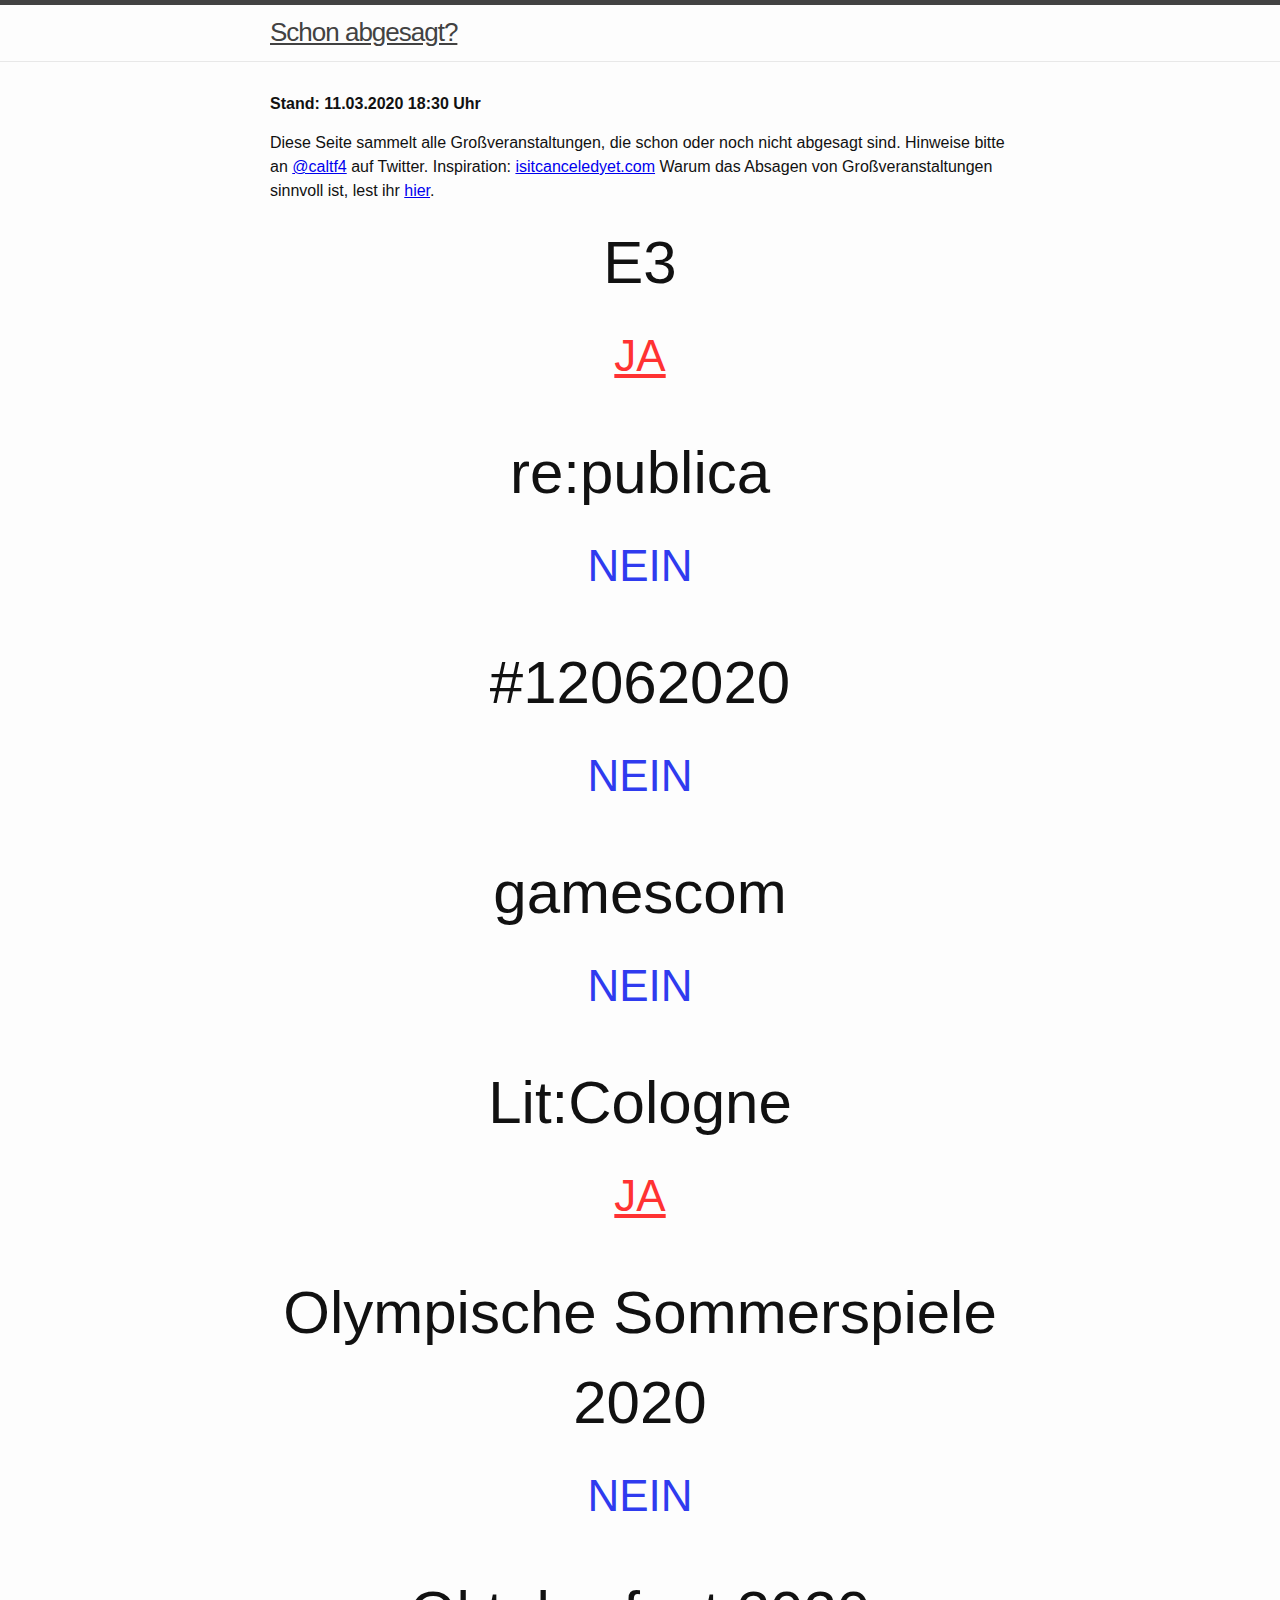
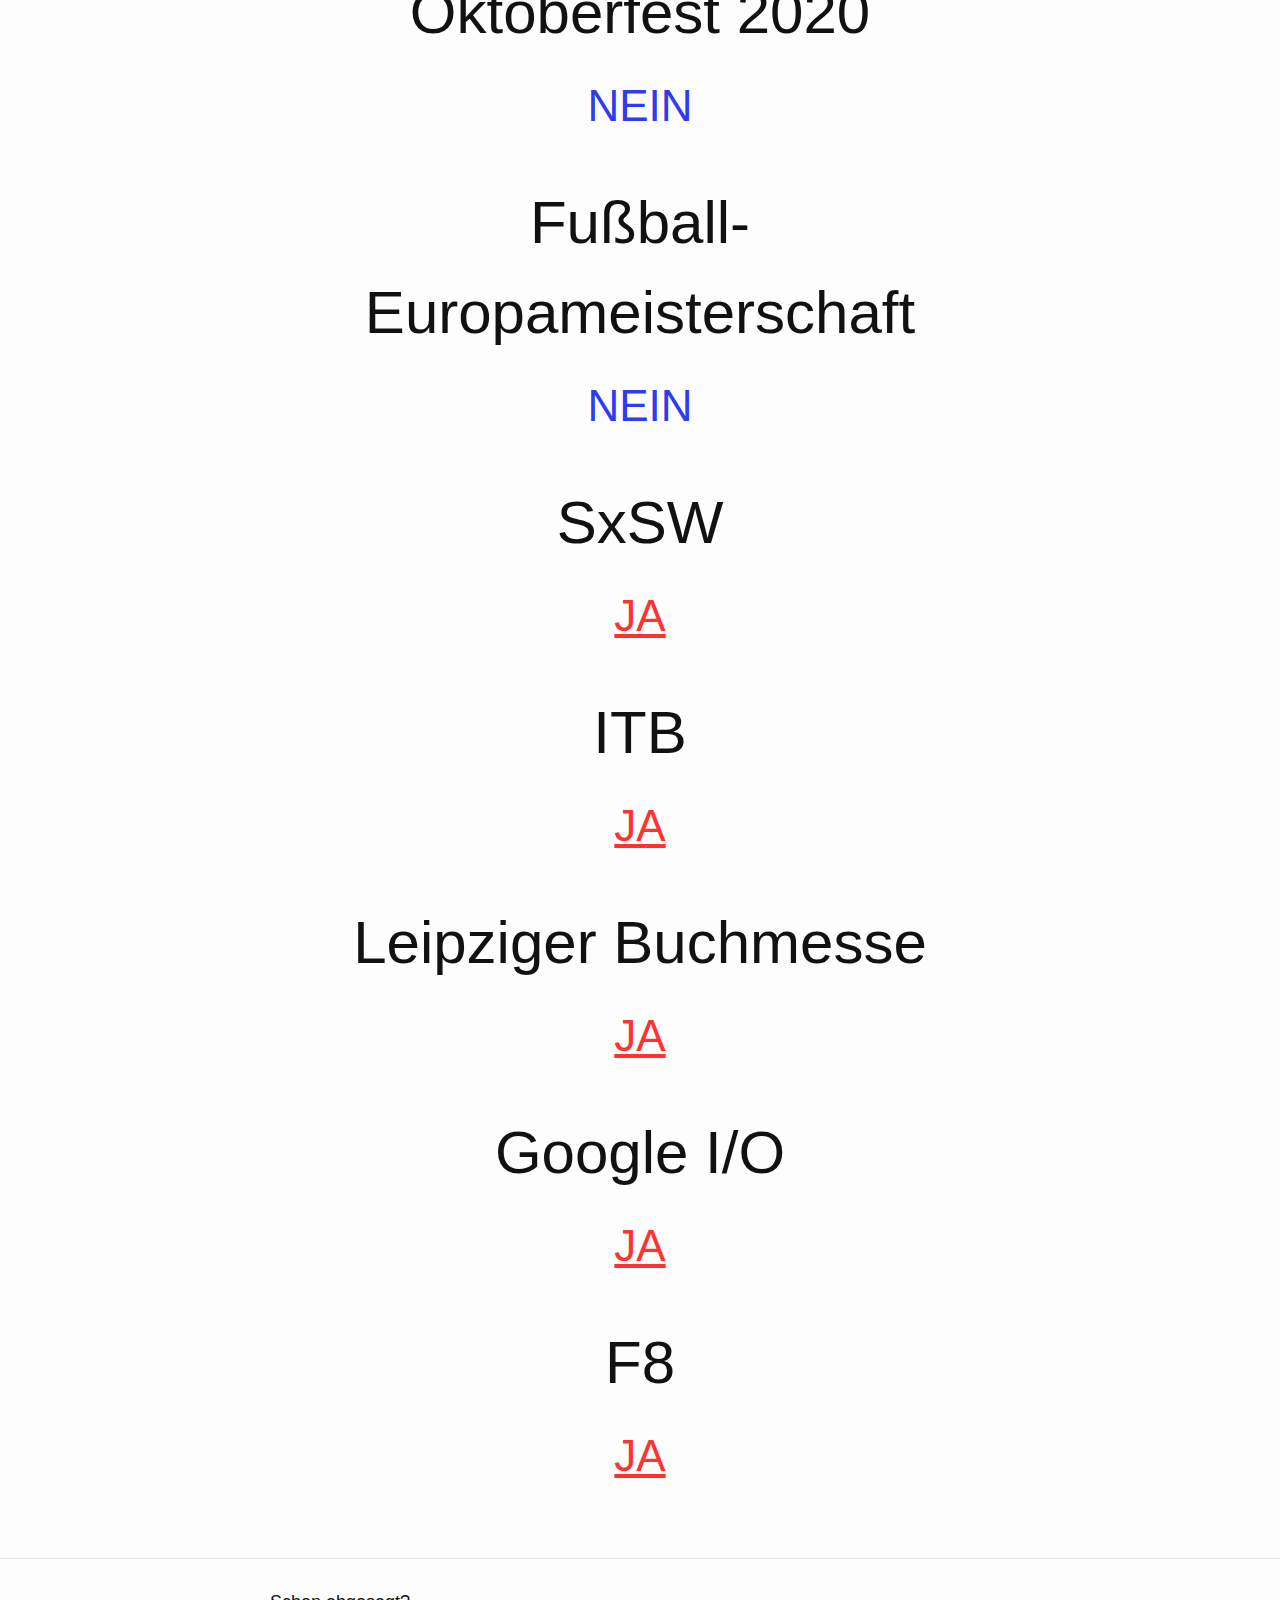
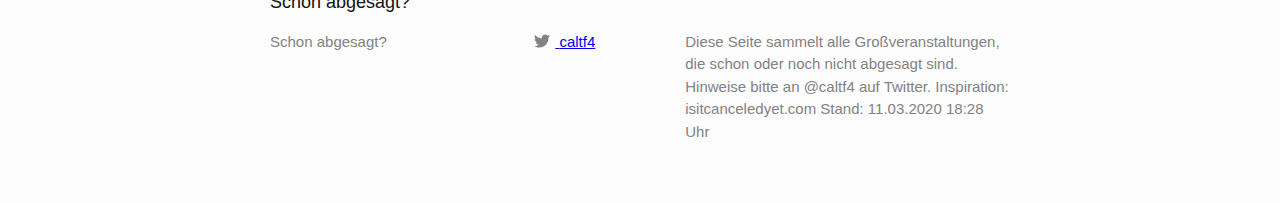
==== index.html @ f55c1e31 "Update index.html" ====
<!DOCTYPE html>
<html lang="en"><head>
  <meta charset="utf-8">
  <meta http-equiv="X-UA-Compatible" content="IE=edge">
  <meta name="viewport" content="width=device-width, initial-scale=1"><!-- Begin Jekyll SEO tag v2.6.1 -->
<title>Schon abgesagt? | Diese Seite sammelt alle Großveranstaltungen, die schon oder noch nicht abgesagt sind. Hinweise bitte an @caltf4 auf Twitter. Inspiration: isitcanceledyet.com Stand: 11.03.2020 18:28 Uhr</title>
<meta name="generator" content="Jekyll v4.0.0" />
<meta property="og:title" content="Schon abgesagt?" />
<meta property="og:locale" content="en_US" />
<meta name="description" content="Diese Seite sammelt alle Großveranstaltungen, die schon oder noch nicht abgesagt sind. Hinweise bitte an @caltf4 auf Twitter. Inspiration: isitcanceledyet.com Stand: 11.03.2020 18:28 Uhr" />
<meta property="og:description" content="Diese Seite sammelt alle Großveranstaltungen, die schon oder noch nicht abgesagt sind. Hinweise bitte an @caltf4 auf Twitter. Inspiration: isitcanceledyet.com Stand: 11.03.2020 18:28 Uhr" />
<link rel="canonical" href="http://localhost:4000/" />
<meta property="og:url" content="http://localhost:4000/" />
<meta property="og:site_name" content="Schon abgesagt?" />
<script type="application/ld+json">
{"headline":"Schon abgesagt?","url":"http://localhost:4000/","name":"Schon abgesagt?","description":"Diese Seite sammelt alle Großveranstaltungen, die schon oder noch nicht abgesagt sind. Hinweise bitte an @caltf4 auf Twitter. Inspiration: isitcanceledyet.com Stand: 11.03.2020 18:28 Uhr","@type":"WebSite","@context":"https://schema.org"}</script>
<!-- End Jekyll SEO tag -->
<link rel="stylesheet" href="/assets/main.css"><link type="application/atom+xml" rel="alternate" href="http://localhost:4000/feed.xml" title="Schon abgesagt?" /></head>
<body><header class="site-header" role="banner">

  <div class="wrapper"><a class="site-title" rel="author" href="/">Schon abgesagt?</a><nav class="site-nav">
        <input type="checkbox" id="nav-trigger" class="nav-trigger" />
        <label for="nav-trigger">
          <span class="menu-icon">
            <svg viewBox="0 0 18 15" width="18px" height="15px">
              <path d="M18,1.484c0,0.82-0.665,1.484-1.484,1.484H1.484C0.665,2.969,0,2.304,0,1.484l0,0C0,0.665,0.665,0,1.484,0 h15.032C17.335,0,18,0.665,18,1.484L18,1.484z M18,7.516C18,8.335,17.335,9,16.516,9H1.484C0.665,9,0,8.335,0,7.516l0,0 c0-0.82,0.665-1.484,1.484-1.484h15.032C17.335,6.031,18,6.696,18,7.516L18,7.516z M18,13.516C18,14.335,17.335,15,16.516,15H1.484 C0.665,15,0,14.335,0,13.516l0,0c0-0.82,0.665-1.483,1.484-1.483h15.032C17.335,12.031,18,12.695,18,13.516L18,13.516z"/>
            </svg>
          </span>
        </label>

        <div class="trigger"></div>
      </nav></div>
</header>
<main class="page-content" aria-label="Content">
      <div class="wrapper">
        <div class="home">


  <div class="container">


    <p><strong>Stand: 11.03.2020 18:30 Uhr</strong></p>
    <p>Diese Seite sammelt alle Großveranstaltungen, die schon oder noch nicht abgesagt sind. Hinweise bitte an <a href="twitter.com/caltf4">@caltf4</a> auf Twitter. Inspiration: <a href="https://isitcanceledyet.com">isitcanceledyet.com</a> Warum das Absagen von Großveranstaltungen sinnvoll ist, lest ihr <a href="http://projekte.sueddeutsche.de/artikel/wissen/coronavirus-die-wucht-der-grossen-zahl-e575082/">hier</a>.</p>
  </div>

    <h1 class="post-list-heading">E3</h1>
    <h3>
      <a class="post-link abgesagt" href="https://www.gamepro.de/artikel/e3-2020-wird-laut-geruechten-heute-abgesagt,3355304.html">JA</a>
    </h3>
    <br />
    <h1 class="post-list-heading">re:publica</h1>
    <h3>
      <div class="post-link nicht-abgesagt" href="">NEIN</div>
    </h3>
    <br />
    <h1 class="post-list-heading">#12062020</h1>
    <h3>
      <div class="post-link nicht-abgesagt" href="">NEIN</div>
    </h3>
    <br />
    <h1 class="post-list-heading">gamescom</h1>
    <h3>
      <div class="post-link nicht-abgesagt" href="">NEIN</div>
    </h3>
    <br />
    <h1 class="post-list-heading">Lit:Cologne</h1>
    <h3>
      <a class="post-link abgesagt" href="https://www.spiegel.de/kultur/lit-cologne-literaturfestival-in-koeln-wegen-coronavirus-abgesagt-a-45ad8edc-47d1-4e15-93e5-6e393bcc62cc">JA</a>
    </h3>
    <br/>
    <h1 class="post-list-heading">Olympische Sommerspiele 2020</h1>
    <h3>
      <div class="post-link nicht-abgesagt" href="">NEIN</div>
    </h3>
    <br />
    <h1 class="post-list-heading">Oktoberfest 2020</h1>
    <h3>
      <div class="post-link nicht-abgesagt" href="">NEIN</div>
    </h3>
    <br /> 
    <h1 class="post-list-heading">Fußball-Europameisterschaft</h1>
    <h3>
      <div class="post-link nicht-abgesagt" href="">NEIN</div>
    </h3>
    <br />
    <h1 class="post-list-heading">SxSW</h1>
    <h3>
      <a class="post-link abgesagt" href="https://www.theverge.com/2020/3/6/21162247/sxsw-2020-cancelled-coronavirus-austin-texas-virus-fears-public-health-event">JA</a>
    </h3>
    <br />
    <h1 class="post-list-heading">ITB</h1>
    <h3>
      <a class="post-link abgesagt" href="https://www.tagesschau.de/inland/coronavirus-itb-messe-absage-101.html">JA</a>
    </h3>
    <br />
    <h1 class="post-list-heading">Leipziger Buchmesse</h1>
    <h3>
      <a class="post-link abgesagt" href="https://www.boersenblatt.net/2020-03-11-artikel-__bersicht_der_aktionen__von__leidernichtleipzig_bis__buchmessevorort-leipziger_buchmesse_abgesagt.1821756.html">JA</a>
    </h3>
    <br />
    <h1 class="post-list-heading">Google I/O</h1>
    <h3>
      <a class="post-link abgesagt" href="https://www.heise.de/newsticker/meldung/Coronavirus-Entwicklerkonferenz-Google-I-O-abgesagt-4675601.html">JA</a>
    </h3>
    <br />
    <h1 class="post-list-heading">F8</h1>
    <h3>
      <a class="post-link abgesagt" href="https://www.heise.de/newsticker/meldung/Wegen-Coronavirus-Facebook-sagt-Entwicklerkonferenz-F8-ab-4670890.html">JA</a>
    </h3>
    <br />
</div>

      </div>
    </main><footer class="site-footer h-card">
  <data class="u-url" href="/"></data>

  <div class="wrapper">

    <h2 class="footer-heading">Schon abgesagt?</h2>

    <div class="footer-col-wrapper">
      <div class="footer-col footer-col-1">
        <ul class="contact-list">
          <li class="p-name">Schon abgesagt?</li></ul>
      </div>

      <div class="footer-col footer-col-2"><ul class="social-media-list"><li><a href="https://www.twitter.com/caltf4"><svg class="svg-icon"><use xlink:href="/assets/minima-social-icons.svg#twitter"></use></svg> <span class="username">caltf4</span></a></li></ul>
</div>

      <div class="footer-col footer-col-3">
        <p>Diese Seite sammelt alle Großveranstaltungen, die schon oder noch nicht abgesagt sind. Hinweise bitte an @caltf4 auf Twitter. Inspiration: isitcanceledyet.com Stand: 11.03.2020 18:28 Uhr</p>
      </div>
    </div>

  </div>

</footer>
</body>

</html>
---- assets/main.css ----
/** Reset some basic elements */
body, h1, h2, h3, h4, h5, h6, p, blockquote, pre, hr, dl, dd, ol, ul, figure { margin: 0; padding: 0; }

/** Basic styling */
body { font: 400 16px/1.5 -apple-system, BlinkMacSystemFont, "Segoe UI", Roboto, Helvetica, Arial, sans-serif, "Apple Color Emoji", "Segoe UI Emoji", "Segoe UI Symbol"; color: #111; background-color: #fdfdfd; -webkit-text-size-adjust: 100%; -webkit-font-feature-settings: "kern" 1; -moz-font-feature-settings: "kern" 1; -o-font-feature-settings: "kern" 1; font-feature-settings: "kern" 1; font-kerning: normal; display: flex; min-height: 100vh; flex-direction: column; }

/** Set `margin-bottom` to maintain vertical rhythm */
h1, h2, h3, h4, h5, h6, p, blockquote, pre, ul, ol, dl, figure, .highlight { margin-bottom: 15px; }

/** `main` element */
main { display: block; /* Default value of `display` of `main` element is 'inline' in IE 11. */ }

/** Images */
img { max-width: 100%; vertical-align: middle; }

/** Figures */
figure > img { display: block; }

figcaption { font-size: 14px; }

/** Lists */
ul, ol { margin-left: 30px; }

li > ul, li > ol { margin-bottom: 0; }

/** Headings */
h1, h2, h3, h4, h5, h6 { font-weight: 400; }

/** Links */
a:hover { text-decoration: underline; }

.social-media-list a:hover { text-decoration: none; }

.social-media-list a:hover .username { text-decoration: underline; }

/** Blockquotes */
blockquote { color: #828282; border-left: 4px solid #e8e8e8; padding-left: 15px; font-size: 18px; letter-spacing: -1px; font-style: italic; }

blockquote > :last-child { margin-bottom: 0; }

/** Code formatting */
pre, code { font-size: 15px; border: 1px solid #e8e8e8; border-radius: 3px; background-color: #eef; }

code { padding: 1px 5px; }

pre { padding: 8px 12px; overflow-x: auto; }

pre > code { border: 0; padding-right: 0; padding-left: 0; }

/** Wrapper */
.wrapper { max-width: -webkit-calc(800px - (30px * 2)); max-width: calc(800px - (30px * 2)); margin-right: auto; margin-left: auto; padding-right: 30px; padding-left: 30px; }

@media screen and (max-width: 800px) { .wrapper { max-width: -webkit-calc(800px - (30px)); max-width: calc(800px - (30px)); padding-right: 15px; padding-left: 15px; } }

/** Clearfix */
.wrapper:after, .footer-col-wrapper:after { content: ""; display: table; clear: both; }

/** Icons */
.svg-icon { width: 16px; height: 16px; display: inline-block; fill: #828282; padding-right: 5px; vertical-align: text-top; }

.social-media-list li + li { padding-top: 5px; }

/** Tables */
table { margin-bottom: 30px; width: 100%; text-align: left; color: #3f3f3f; border-collapse: collapse; border: 1px solid #e8e8e8; }

table tr:nth-child(even) { background-color: #f7f7f7; }

table th, table td { padding: 10px 15px; }

table th { background-color: #f0f0f0; border: 1px solid #dedede; border-bottom-color: #c9c9c9; }

table td { border: 1px solid #e8e8e8; }

/** Site header */
.site-header { border-top: 5px solid #424242; border-bottom: 1px solid #e8e8e8; min-height: 55.95px; position: relative; }

.site-title { font-size: 26px; font-weight: 300; line-height: 54px; letter-spacing: -1px; margin-bottom: 0; float: left; }

.site-title, .site-title:visited { color: #424242; }

.site-nav { float: right; line-height: 54px; }

.site-nav .nav-trigger { display: none; }

.site-nav .menu-icon { display: none; }

.site-nav .page-link { color: #111; line-height: 1.5; }

.site-nav .page-link:not(:last-child) { margin-right: 20px; }

@media screen and (max-width: 600px) { .site-nav { position: absolute; top: 9px; right: 15px; background-color: #fdfdfd; border: 1px solid #e8e8e8; border-radius: 5px; text-align: right; }
  .site-nav label[for="nav-trigger"] { display: block; float: right; width: 36px; height: 36px; z-index: 2; cursor: pointer; }
  .site-nav .menu-icon { display: block; float: right; width: 36px; height: 26px; line-height: 0; padding-top: 10px; text-align: center; }
  .site-nav .menu-icon > svg { fill: #424242; }
  .site-nav input ~ .trigger { clear: both; display: none; }
  .site-nav input:checked ~ .trigger { display: block; padding-bottom: 5px; }
  .site-nav .page-link { display: block; padding: 5px 10px; margin-left: 20px; }
  .site-nav .page-link:not(:last-child) { margin-right: 0; } }

/** Site footer */
.site-footer { border-top: 1px solid #e8e8e8; padding: 30px 0; }

.footer-heading { font-size: 18px; margin-bottom: 15px; }

.contact-list, .social-media-list { list-style: none; margin-left: 0; }

.footer-col-wrapper { font-size: 15px; color: #828282; margin-left: -15px; }

.footer-col { float: left; margin-bottom: 15px; padding-left: 15px; }

.footer-col-1 { width: -webkit-calc(35% - (30px / 2)); width: calc(35% - (30px / 2)); }

.footer-col-2 { width: -webkit-calc(20% - (30px / 2)); width: calc(20% - (30px / 2)); }

.footer-col-3 { width: -webkit-calc(45% - (30px / 2)); width: calc(45% - (30px / 2)); }

@media screen and (max-width: 800px) { .footer-col-1, .footer-col-2 { width: -webkit-calc(50% - (30px / 2)); width: calc(50% - (30px / 2)); }
  .footer-col-3 { width: -webkit-calc(100% - (30px / 2)); width: calc(100% - (30px / 2)); } }

@media screen and (max-width: 600px) { .footer-col { float: none; width: -webkit-calc(100% - (30px / 2)); width: calc(100% - (30px / 2)); } }

/** Page content */
.page-content { padding: 30px 0; flex: 1; }

.page-heading { font-size: 48px; text-align: center; }

.abgesagt { color: #FF3232; }

.nicht-abgesagt { color: #2F3BEF; }

.post-list-heading { font-size: 60px; text-align: center; }

.post-list { margin-left: 0; list-style: none; }

.post-list > li { margin-bottom: 30px; }

.post-meta { font-size: 14px; color: #828282; }

.post-link { display: block; font-size: 44px; text-align: center; }

/** Posts */
.post-header { margin-bottom: 30px; }

.post-title { font-size: 42px; letter-spacing: -1px; line-height: 1; }

@media screen and (max-width: 800px) { .post-title { font-size: 36px; } }

.post-content { margin-bottom: 30px; }

.post-content h2 { font-size: 32px; }

@media screen and (max-width: 800px) { .post-content h2 { font-size: 28px; } }

.post-content h3 { font-size: 26px; }

@media screen and (max-width: 800px) { .post-content h3 { font-size: 22px; } }

.post-content h4 { font-size: 20px; }

@media screen and (max-width: 800px) { .post-content h4 { font-size: 18px; } }

/** Syntax highlighting styles */
.highlight { background: #fff; }

.highlighter-rouge .highlight { background: #eef; }

.highlight .c { color: #998; font-style: italic; }

.highlight .err { color: #a61717; background-color: #e3d2d2; }

.highlight .k { font-weight: bold; }

.highlight .o { font-weight: bold; }

.highlight .cm { color: #998; font-style: italic; }

.highlight .cp { color: #999; font-weight: bold; }

.highlight .c1 { color: #998; font-style: italic; }

.highlight .cs { color: #999; font-weight: bold; font-style: italic; }

.highlight .gd { color: #000; background-color: #fdd; }

.highlight .gd .x { color: #000; background-color: #faa; }

.highlight .ge { font-style: italic; }

.highlight .gr { color: #a00; }

.highlight .gh { color: #999; }

.highlight .gi { color: #000; background-color: #dfd; }

.highlight .gi .x { color: #000; background-color: #afa; }

.highlight .go { color: #888; }

.highlight .gp { color: #555; }

.highlight .gs { font-weight: bold; }

.highlight .gu { color: #aaa; }

.highlight .gt { color: #a00; }

.highlight .kc { font-weight: bold; }

.highlight .kd { font-weight: bold; }

.highlight .kp { font-weight: bold; }

.highlight .kr { font-weight: bold; }

.highlight .kt { color: #458; font-weight: bold; }

.highlight .m { color: #099; }

.highlight .s { color: #d14; }

.highlight .na { color: #008080; }

.highlight .nb { color: #0086B3; }

.highlight .nc { color: #458; font-weight: bold; }

.highlight .no { color: #008080; }

.highlight .ni { color: #800080; }

.highlight .ne { color: #900; font-weight: bold; }

.highlight .nf { color: #900; font-weight: bold; }

.highlight .nn { color: #555; }

.highlight .nt { color: #000080; }

.highlight .nv { color: #008080; }

.highlight .ow { font-weight: bold; }

.highlight .w { color: #bbb; }

.highlight .mf { color: #099; }

.highlight .mh { color: #099; }

.highlight .mi { color: #099; }

.highlight .mo { color: #099; }

.highlight .sb { color: #d14; }

.highlight .sc { color: #d14; }

.highlight .sd { color: #d14; }

.highlight .s2 { color: #d14; }

.highlight .se { color: #d14; }

.highlight .sh { color: #d14; }

.highlight .si { color: #d14; }

.highlight .sx { color: #d14; }

.highlight .sr { color: #009926; }

.highlight .s1 { color: #d14; }

.highlight .ss { color: #990073; }

.highlight .bp { color: #999; }

.highlight .vc { color: #008080; }

.highlight .vg { color: #008080; }

.highlight .vi { color: #008080; }

.highlight .il { color: #099; }

/*# sourceMappingURL=main.css.map */
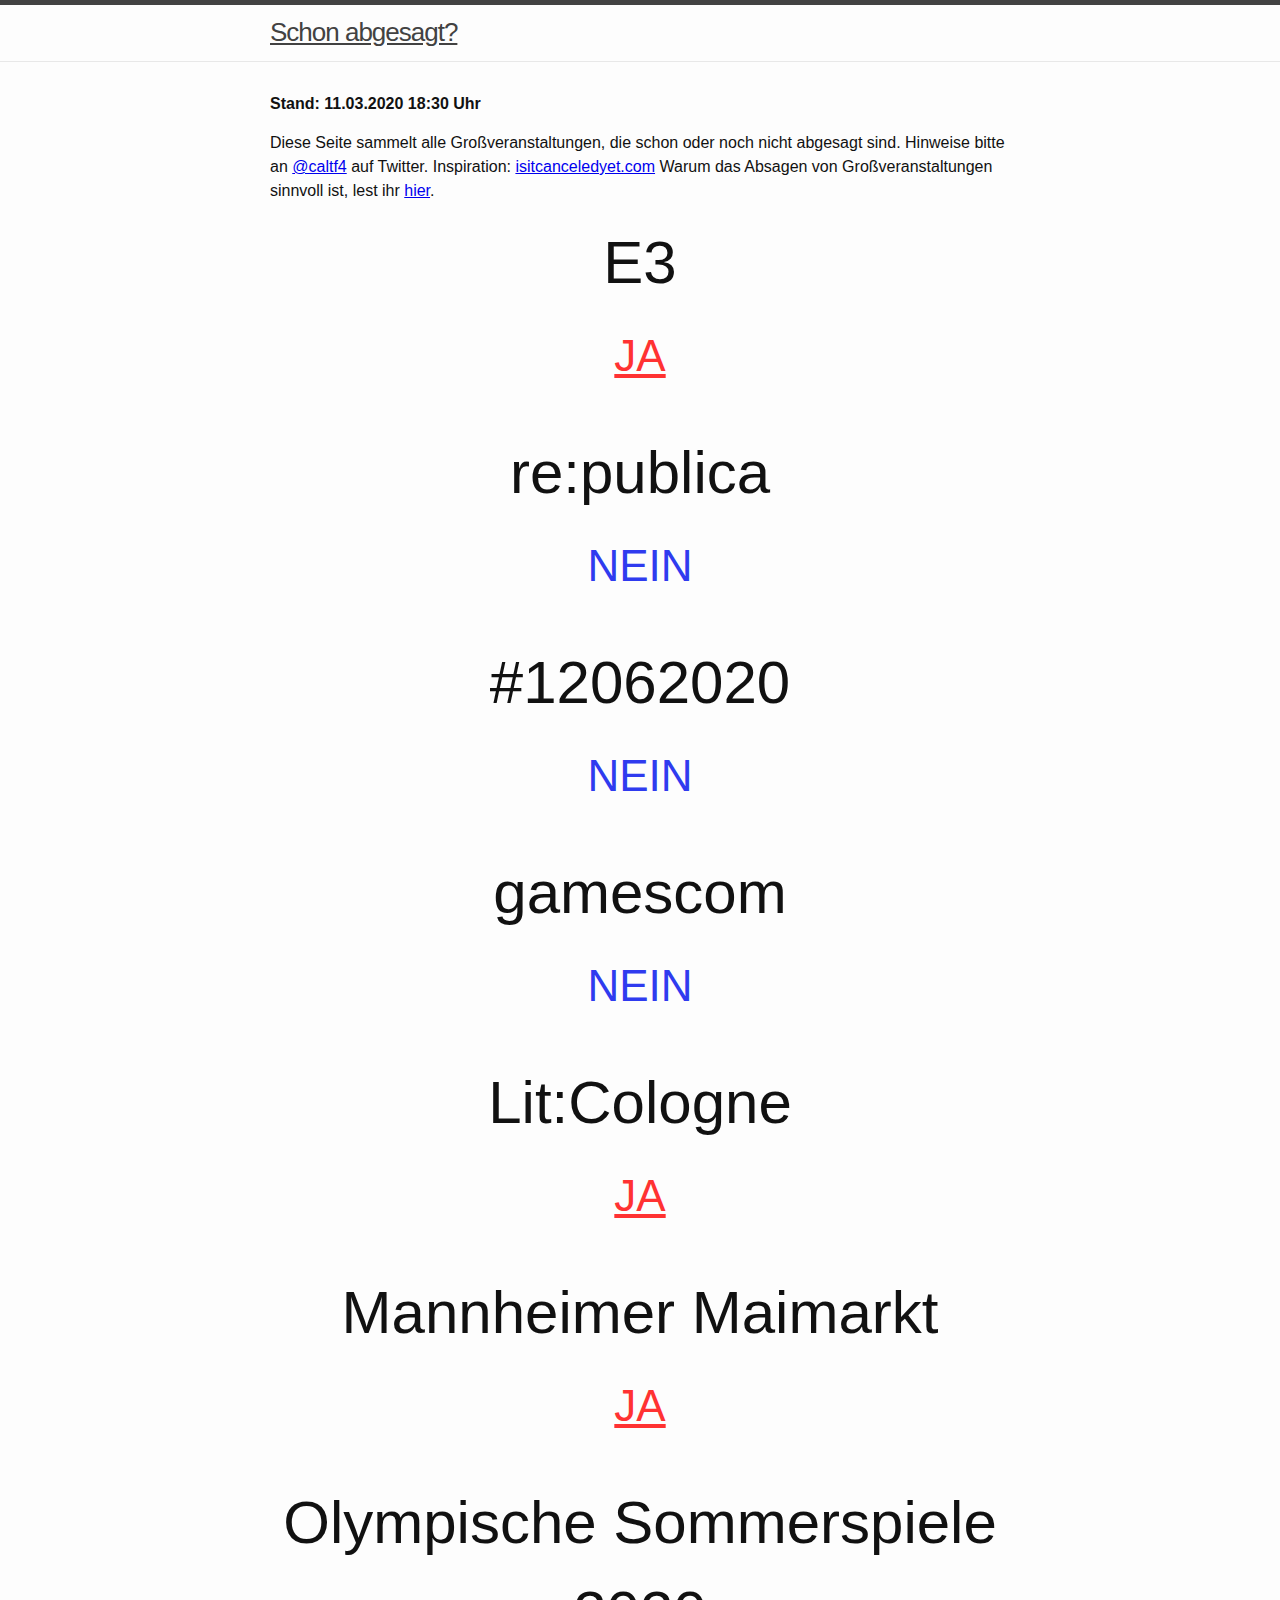
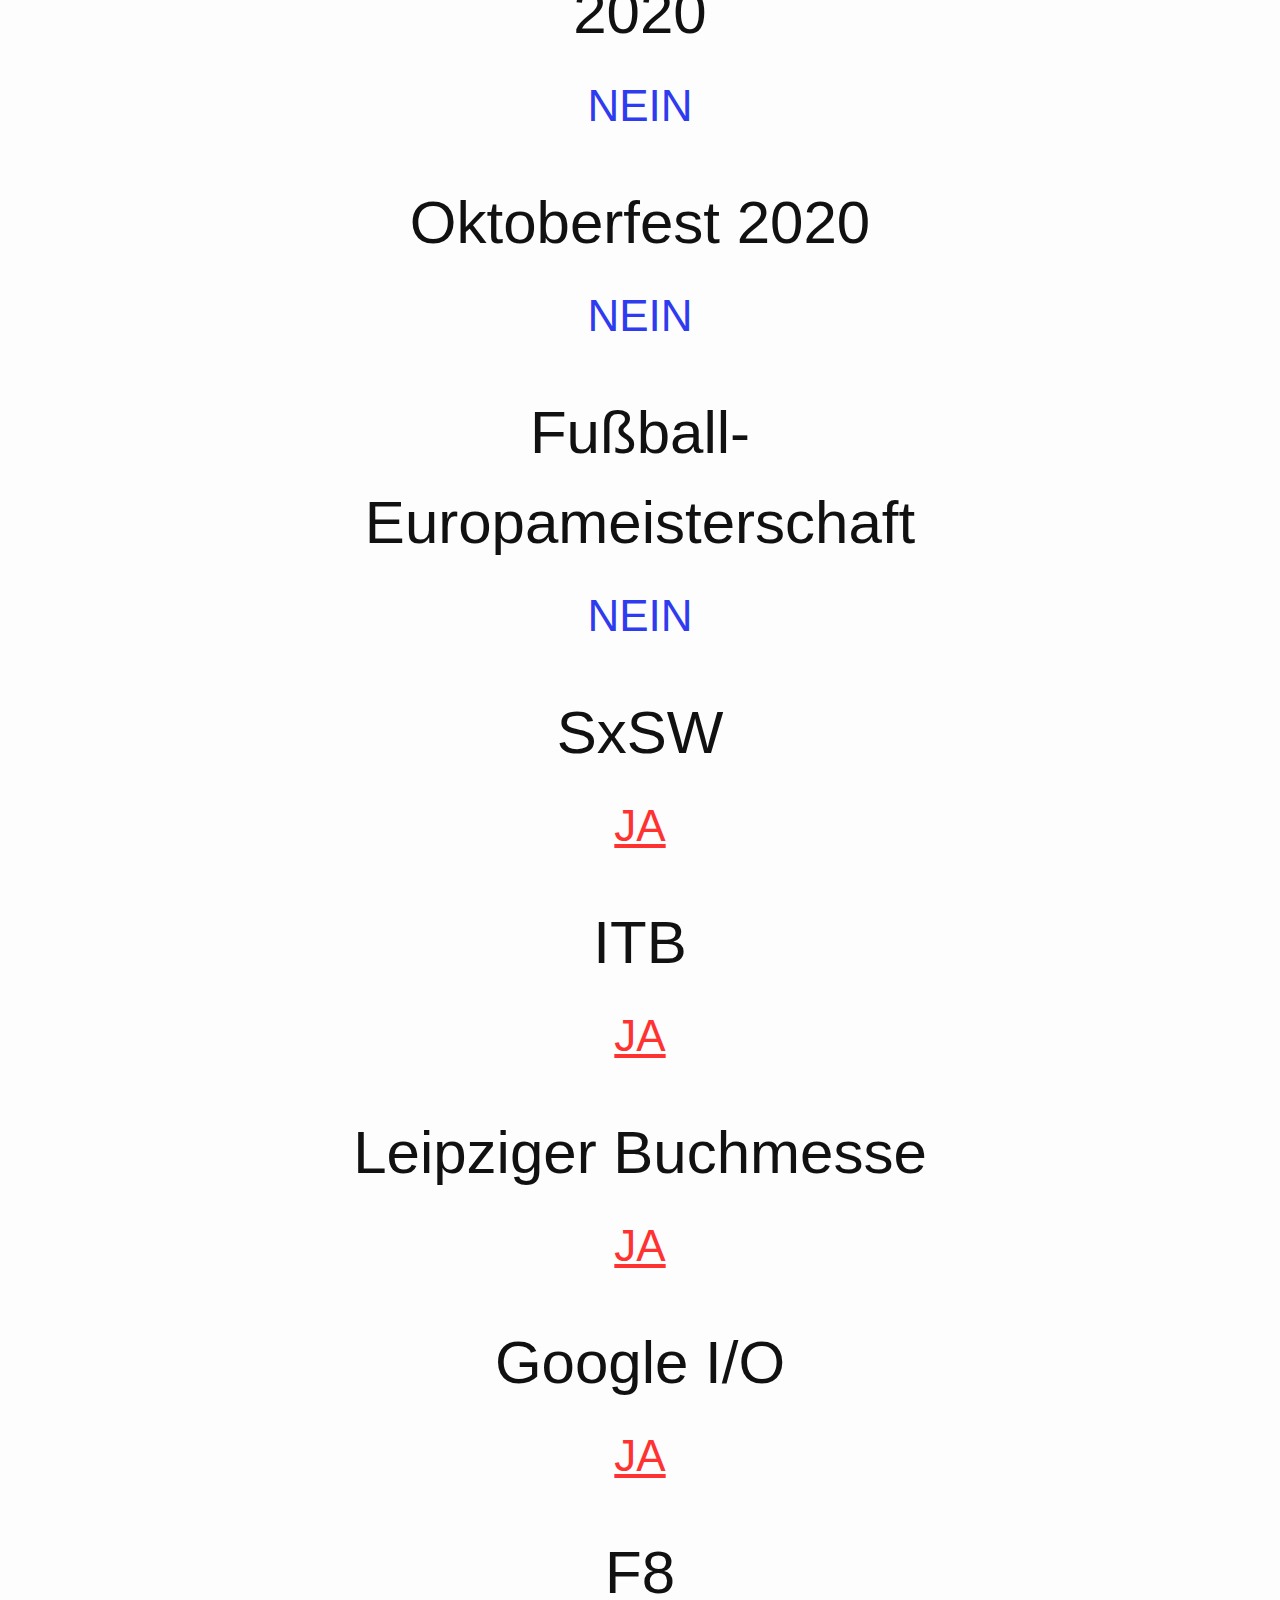
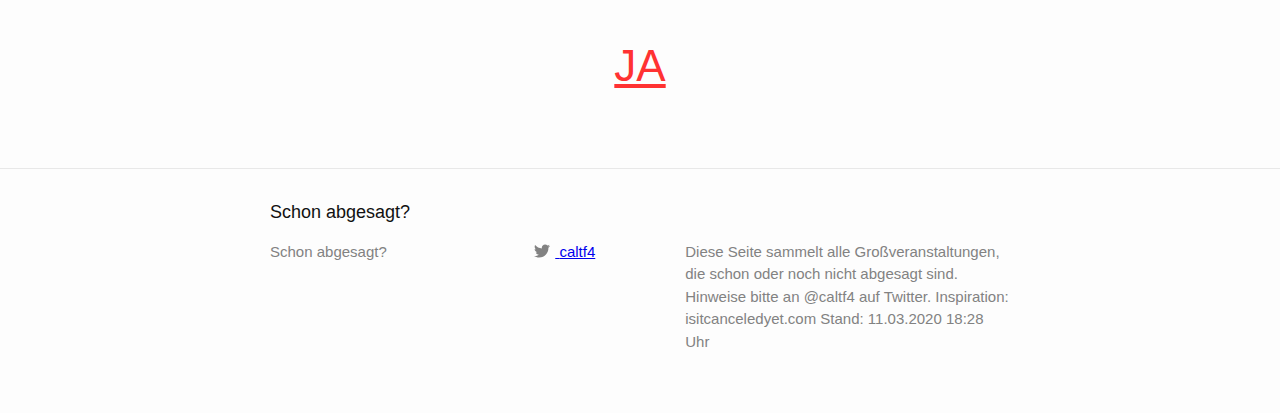
==== commit a2b7b5f8: "Update index.html" ====
--- a/index.html
+++ b/index.html
@@ -68,6 +68,11 @@
       <a class="post-link abgesagt" href="https://www.spiegel.de/kultur/lit-cologne-literaturfestival-in-koeln-wegen-coronavirus-abgesagt-a-45ad8edc-47d1-4e15-93e5-6e393bcc62cc">JA</a>
     </h3>
     <br/>
+    <h1 class="post-list-heading">Mannheimer Maimarkt</h1>
+    <h3>
+      <a class="post-link abgesagt" href="https://www.swr.de/swraktuell/baden-wuerttemberg/mannheim/Groesste-Regionalmesse-Deutschlands-Mannheimer-Maimarkt-wird-wegen-Corona-Virus-abgesagt,maimarkt-mannheim-abgesagt-100.html">JA</a>
+    </h3>
+    <br />
     <h1 class="post-list-heading">Olympische Sommerspiele 2020</h1>
     <h3>
       <div class="post-link nicht-abgesagt" href="">NEIN</div>
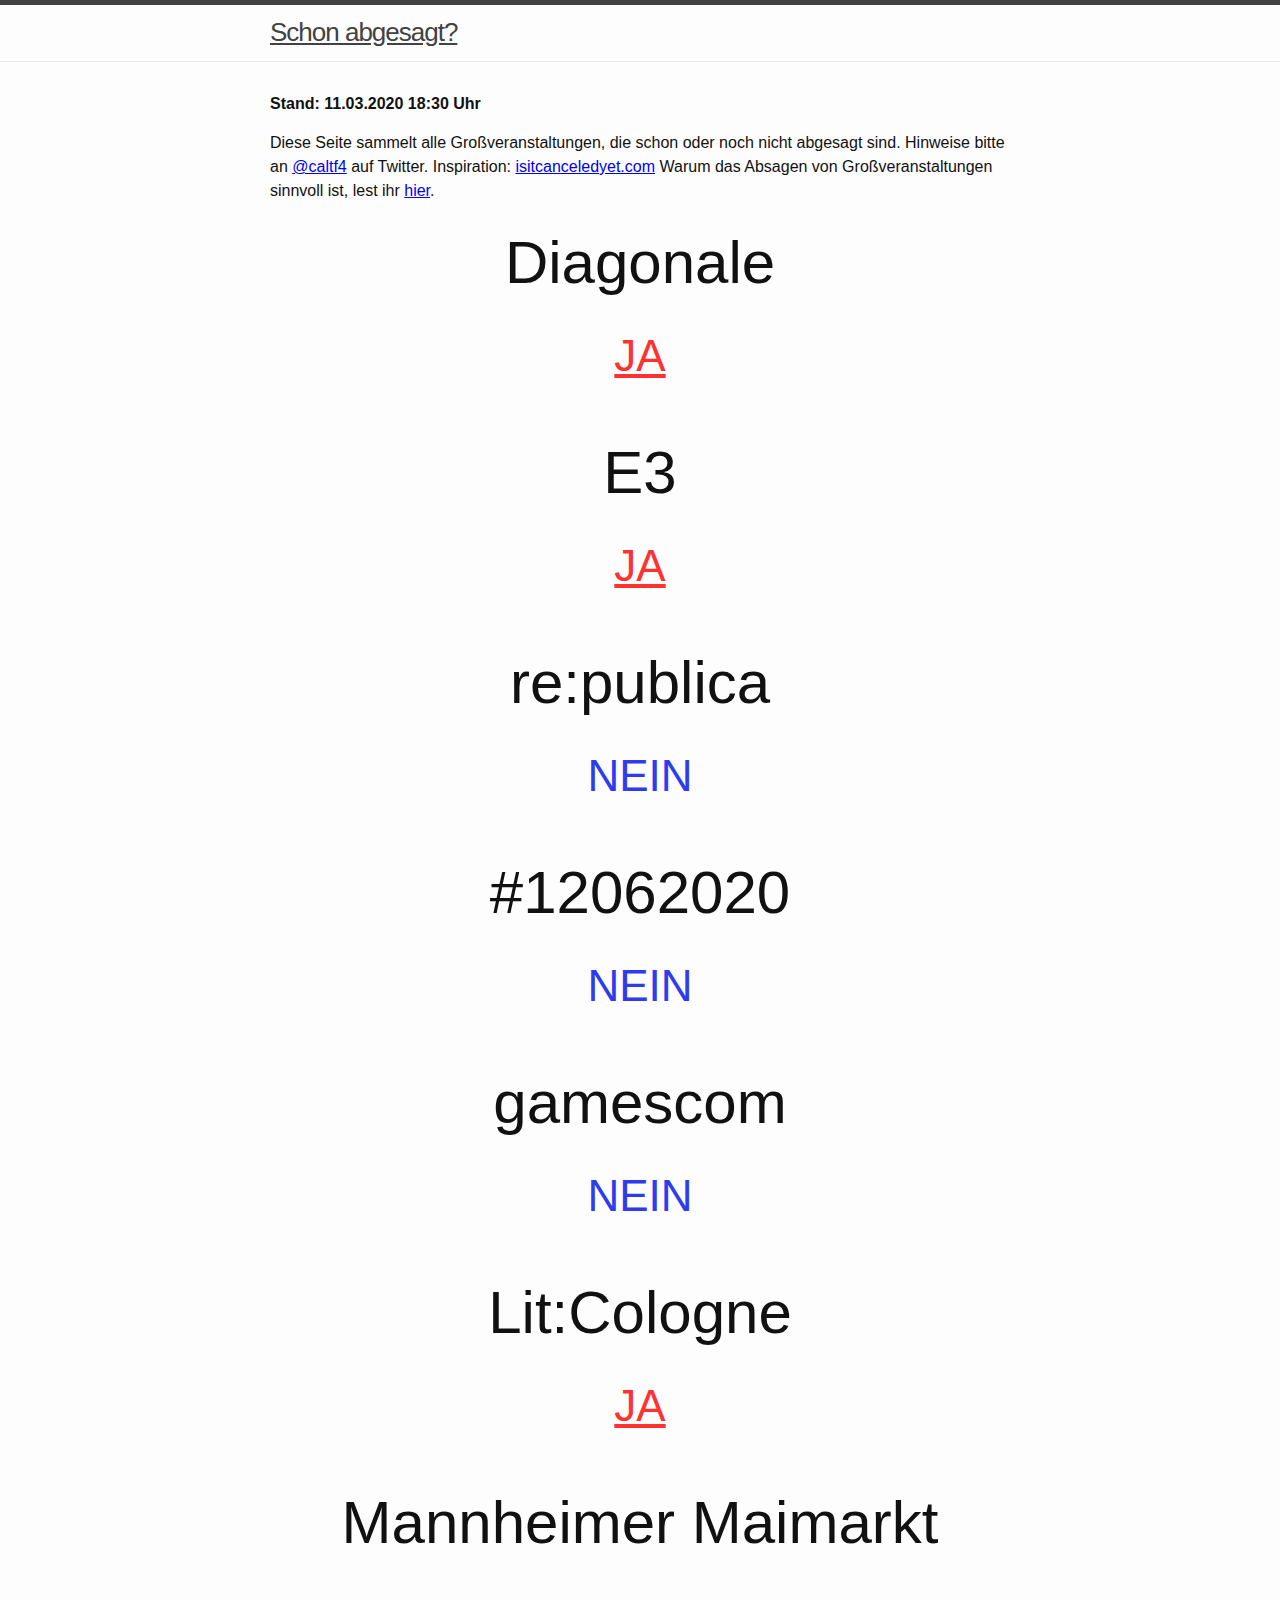
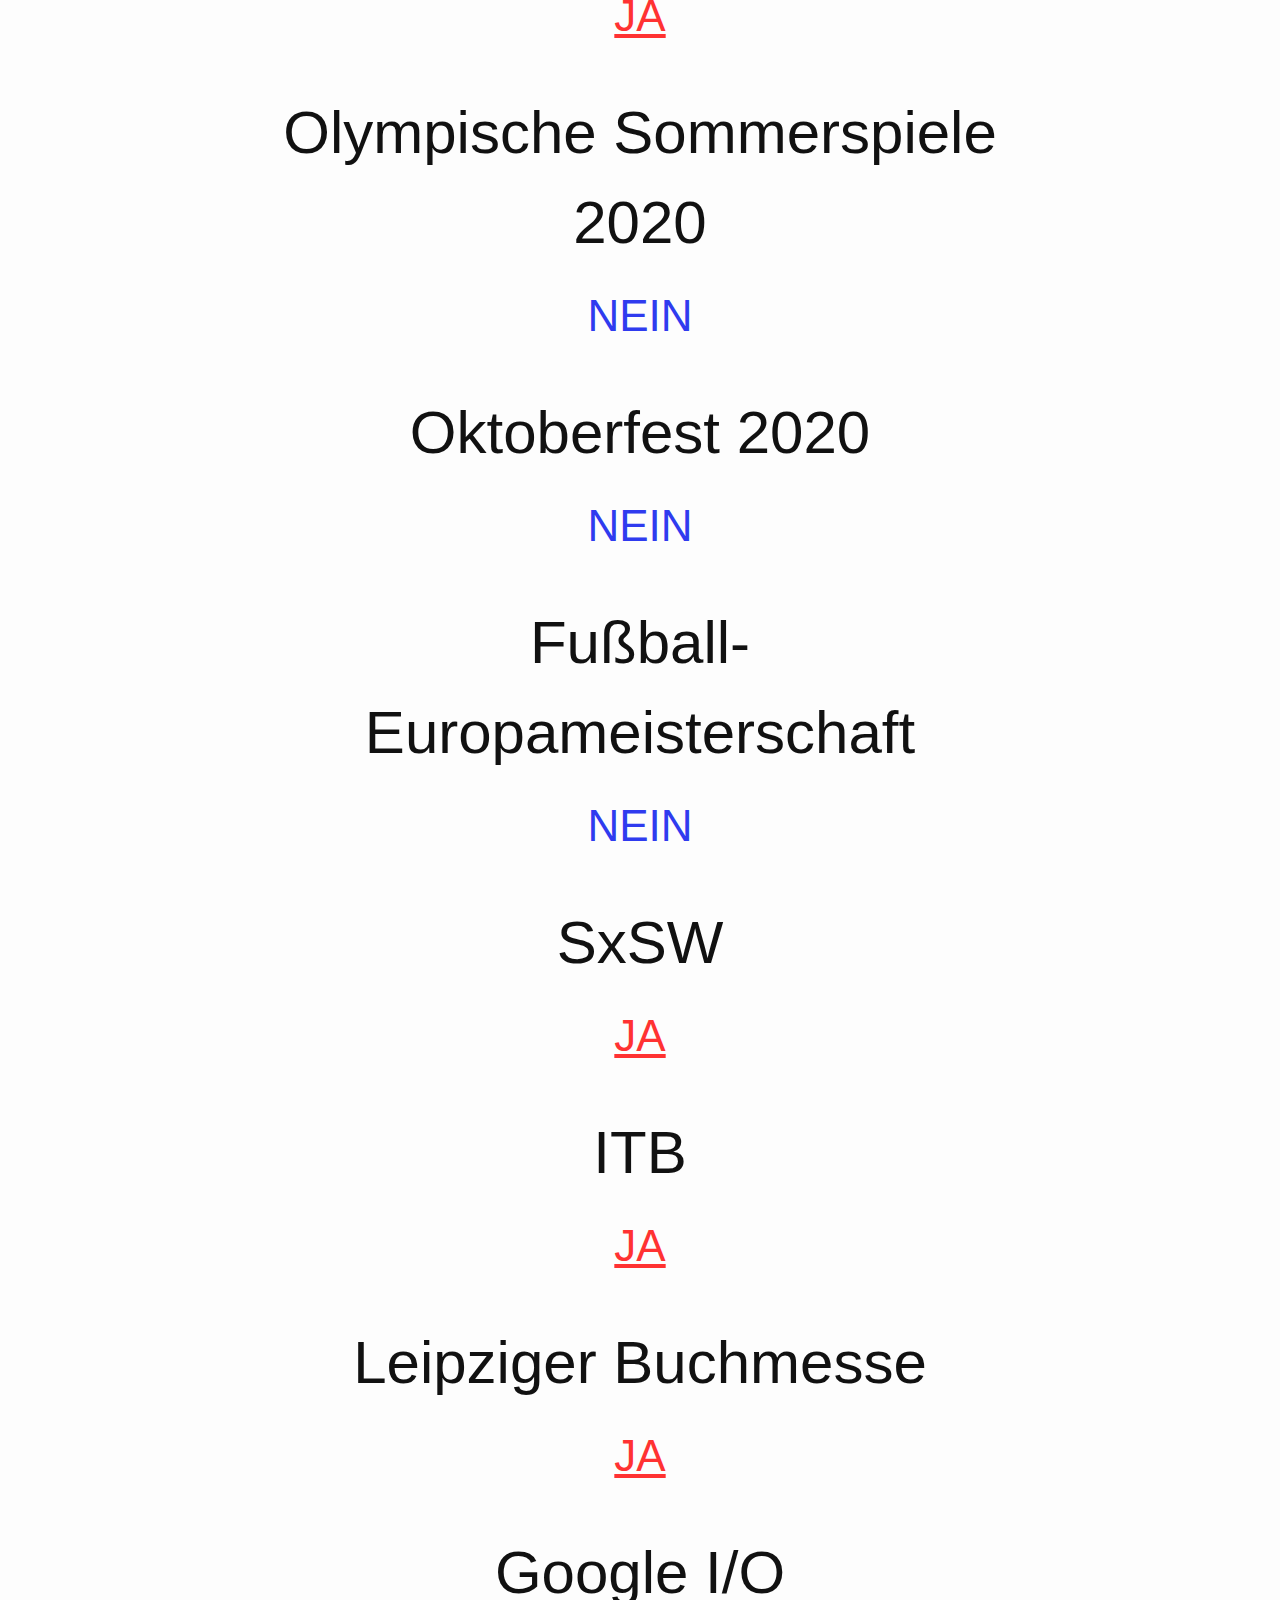
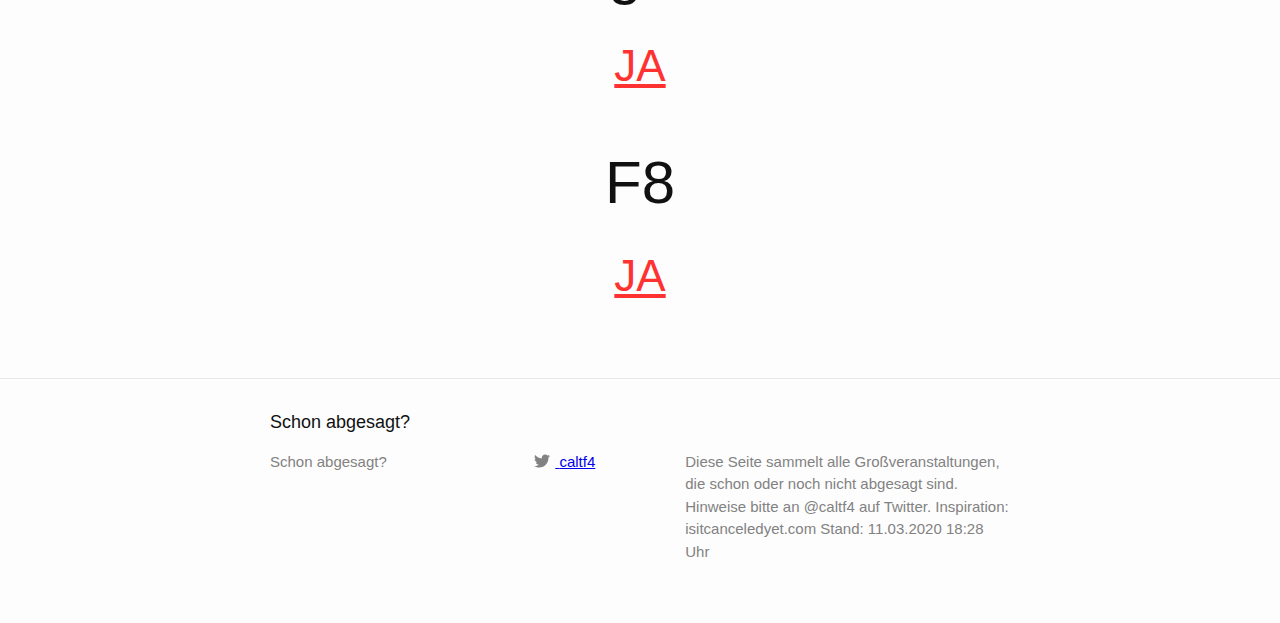
==== commit d18727a1: "Update index.html" ====
--- a/index.html
+++ b/index.html
@@ -42,7 +42,12 @@
     <p><strong>Stand: 11.03.2020 18:30 Uhr</strong></p>
     <p>Diese Seite sammelt alle Großveranstaltungen, die schon oder noch nicht abgesagt sind. Hinweise bitte an <a href="twitter.com/caltf4">@caltf4</a> auf Twitter. Inspiration: <a href="https://isitcanceledyet.com">isitcanceledyet.com</a> Warum das Absagen von Großveranstaltungen sinnvoll ist, lest ihr <a href="http://projekte.sueddeutsche.de/artikel/wissen/coronavirus-die-wucht-der-grossen-zahl-e575082/">hier</a>.</p>
   </div>
-
+   
+    <h1 class="post-list-heading">Diagonale</h1>
+    <h3>
+      <a class="post-link abgesagt" href="https://kurier.at/kultur/kulturabsagen-wegen-corona-alle-bundesmuseen-schliessen/400777589">JA</a>
+    </h3>
+    <br />
     <h1 class="post-list-heading">E3</h1>
     <h3>
       <a class="post-link abgesagt" href="https://www.gamepro.de/artikel/e3-2020-wird-laut-geruechten-heute-abgesagt,3355304.html">JA</a>
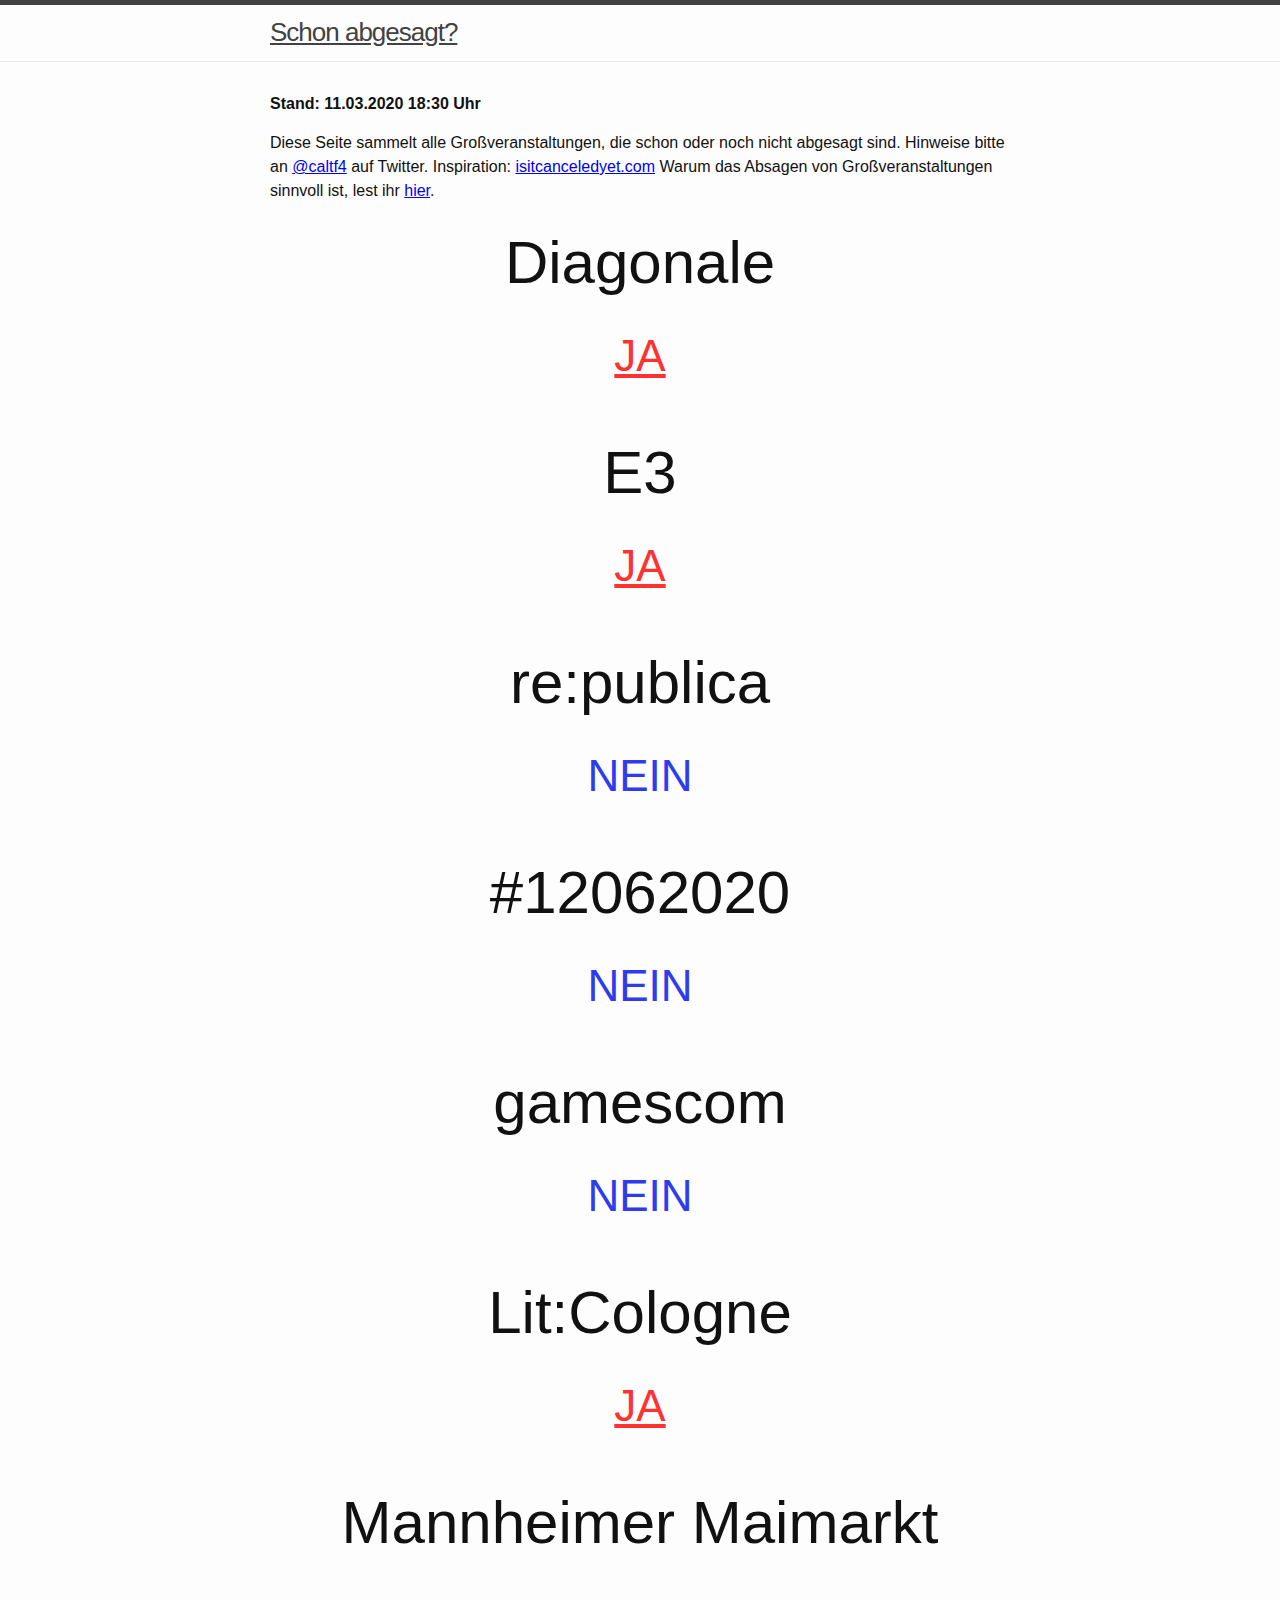
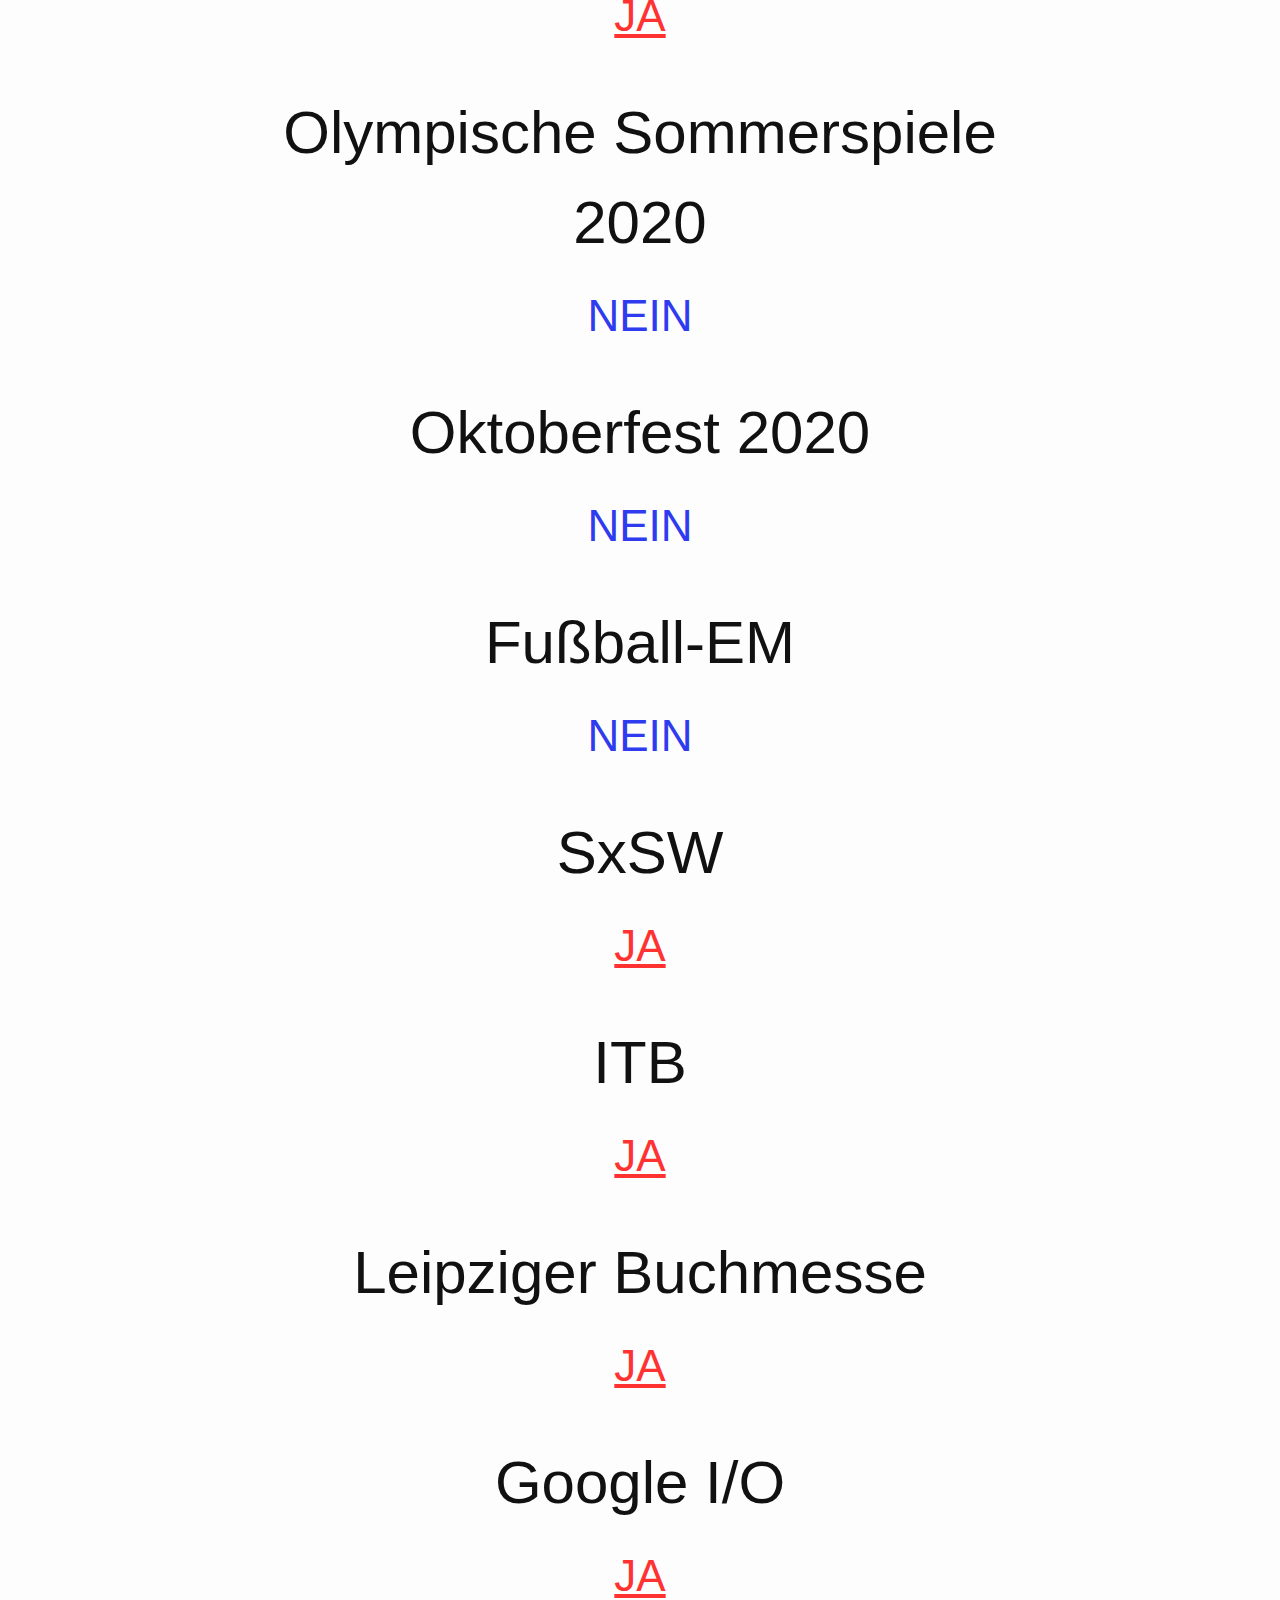
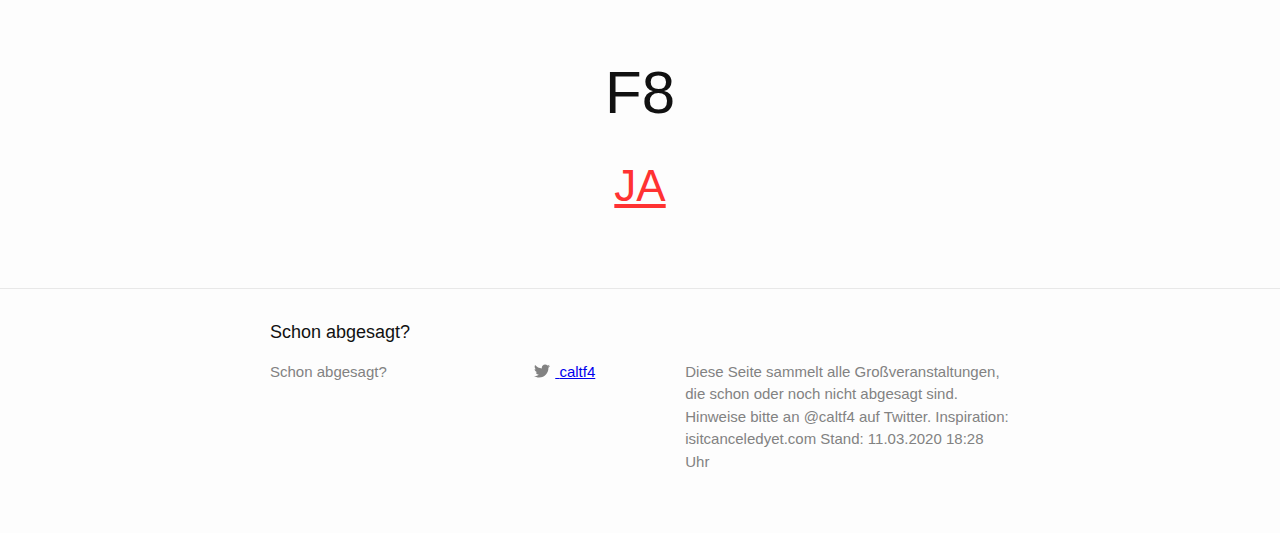
==== commit 4fc1816c: "Update index.html" ====
--- a/index.html
+++ b/index.html
@@ -88,7 +88,7 @@
       <div class="post-link nicht-abgesagt" href="">NEIN</div>
     </h3>
     <br /> 
-    <h1 class="post-list-heading">Fußball-Europameisterschaft</h1>
+    <h1 class="post-list-heading">Fußball-EM</h1>
     <h3>
       <div class="post-link nicht-abgesagt" href="">NEIN</div>
     </h3>
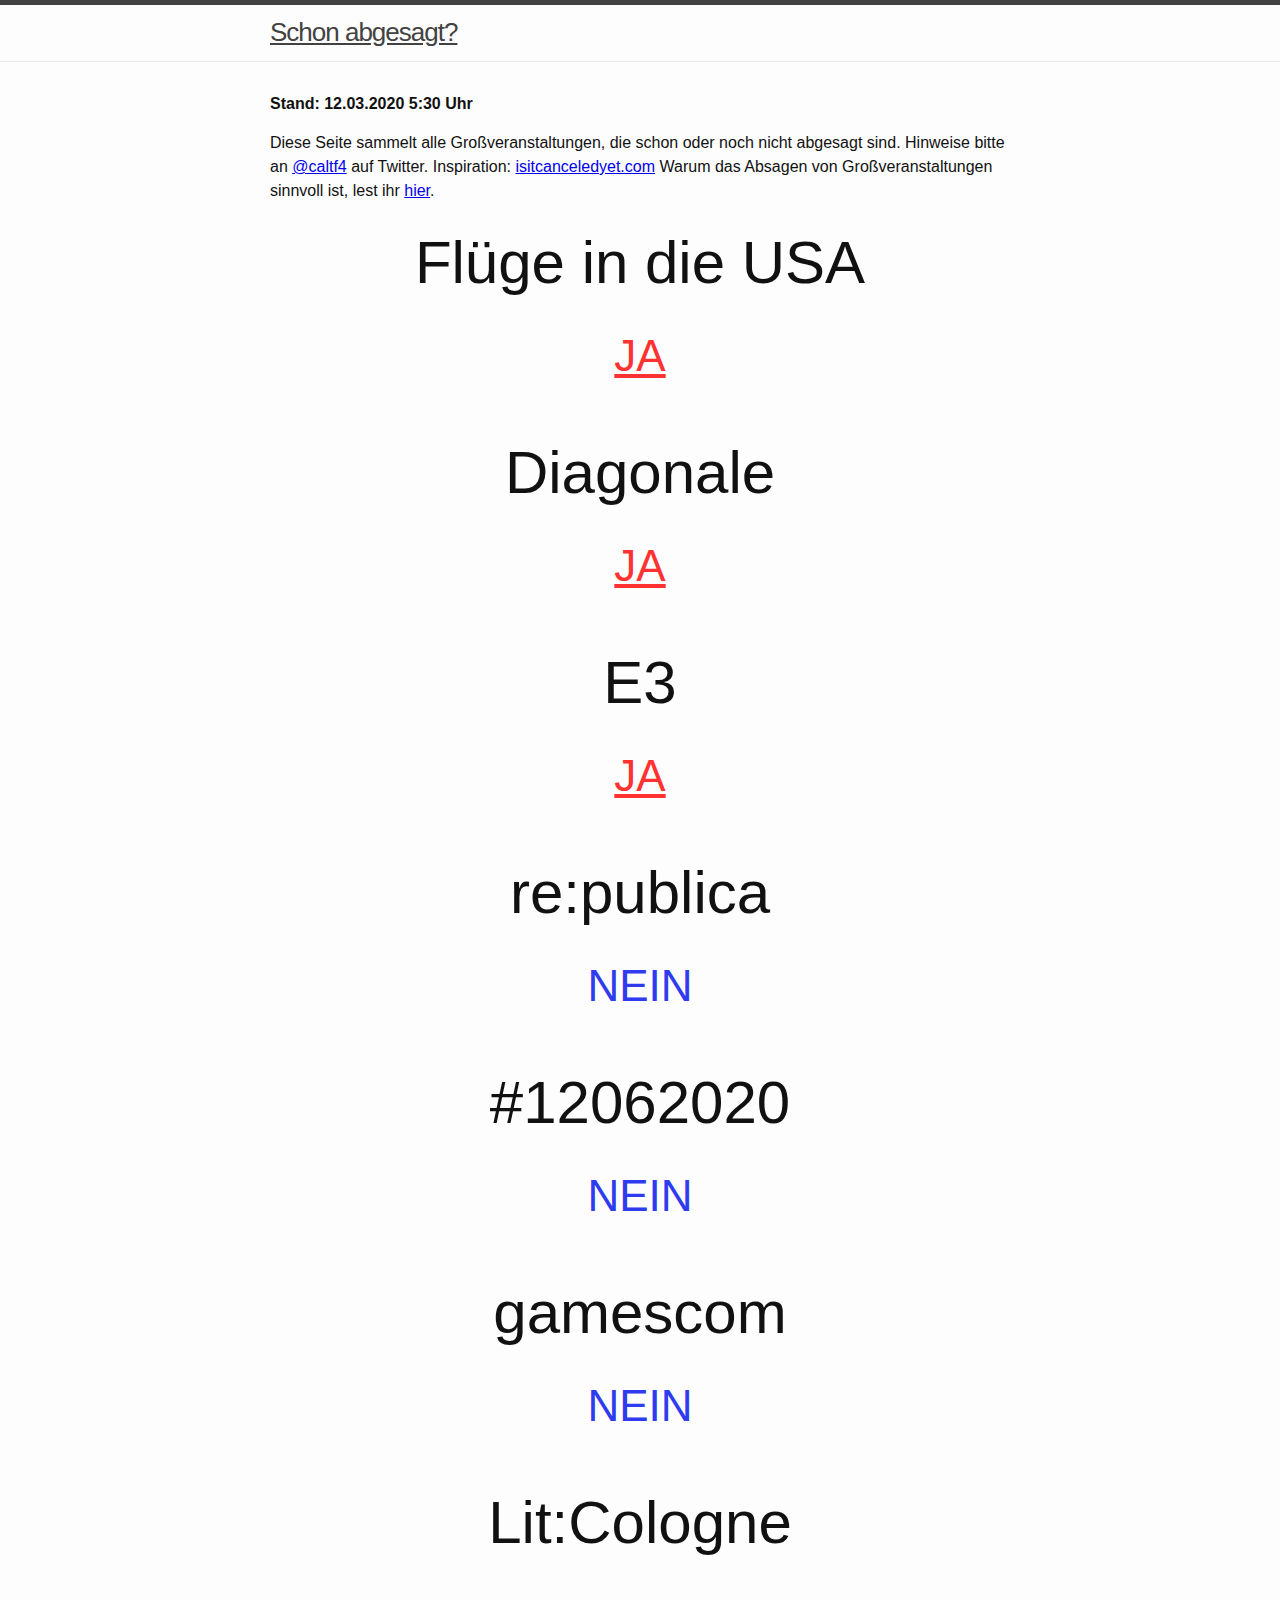
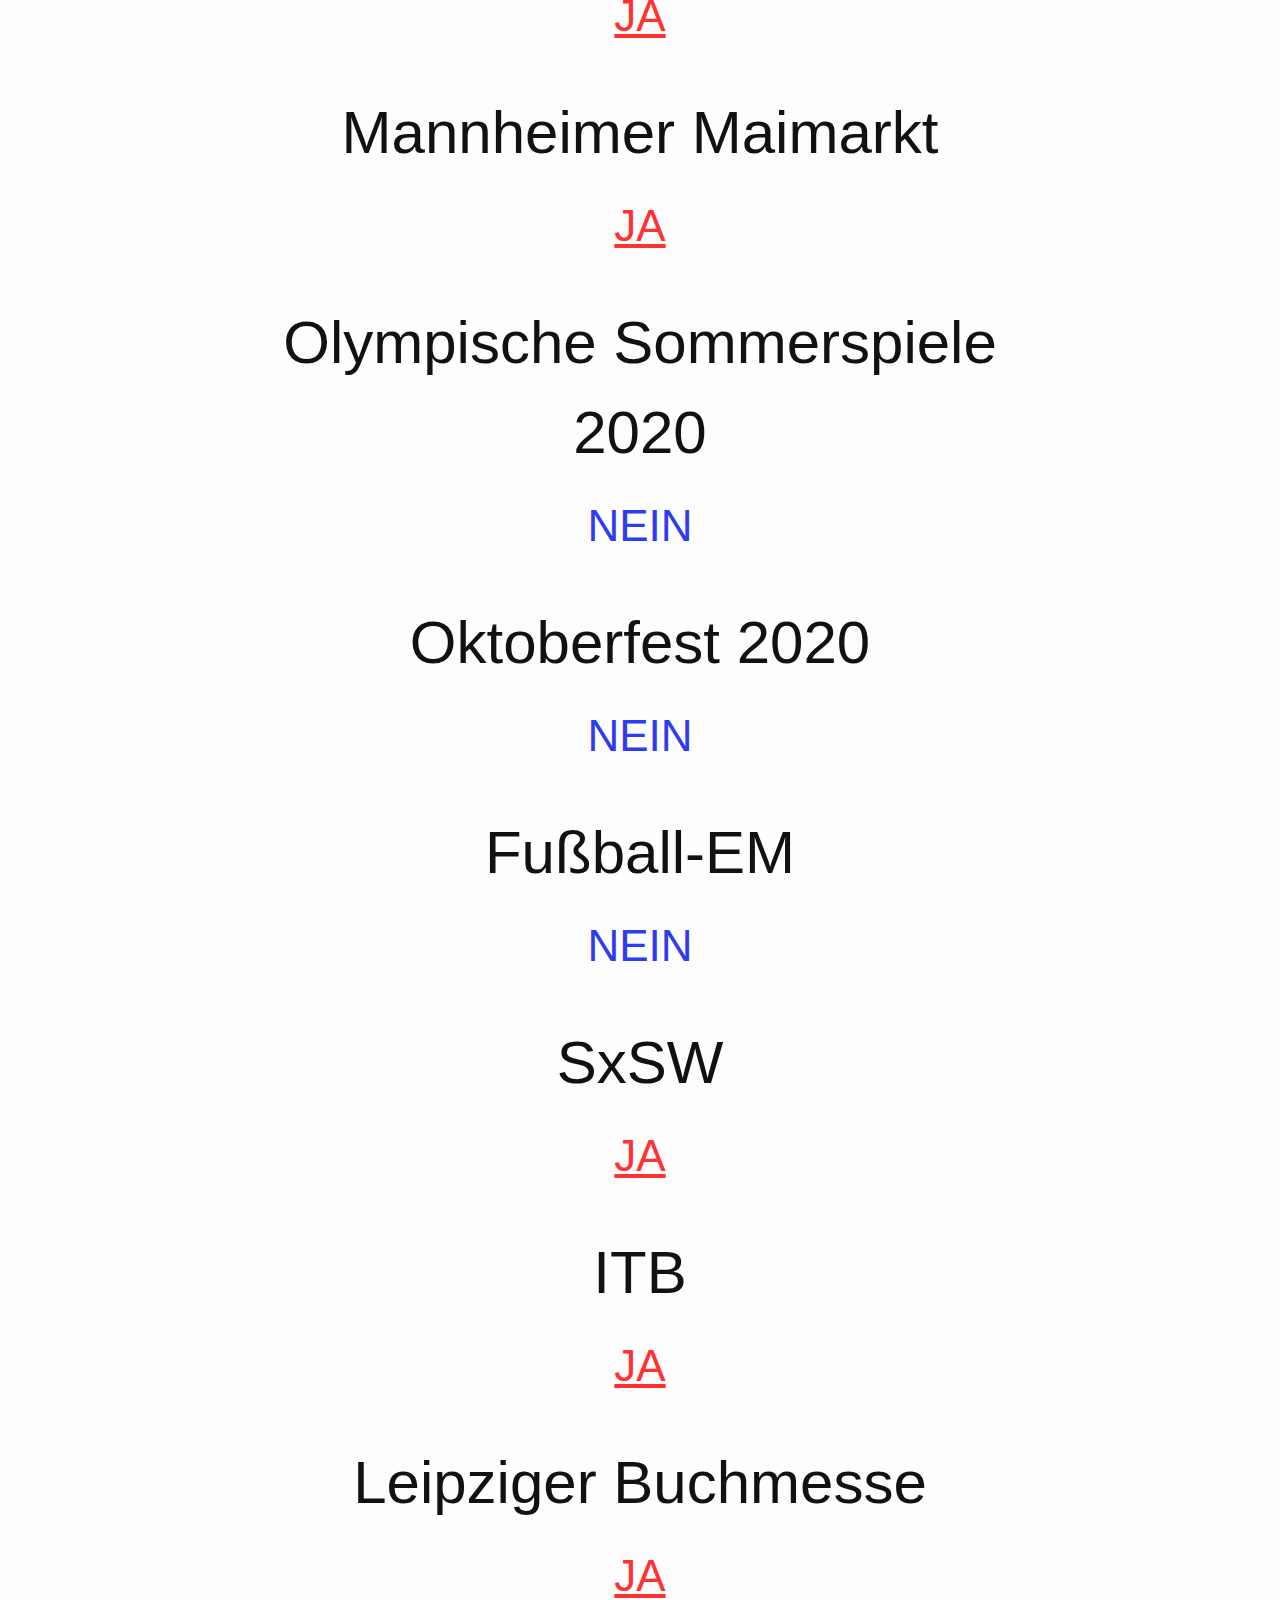
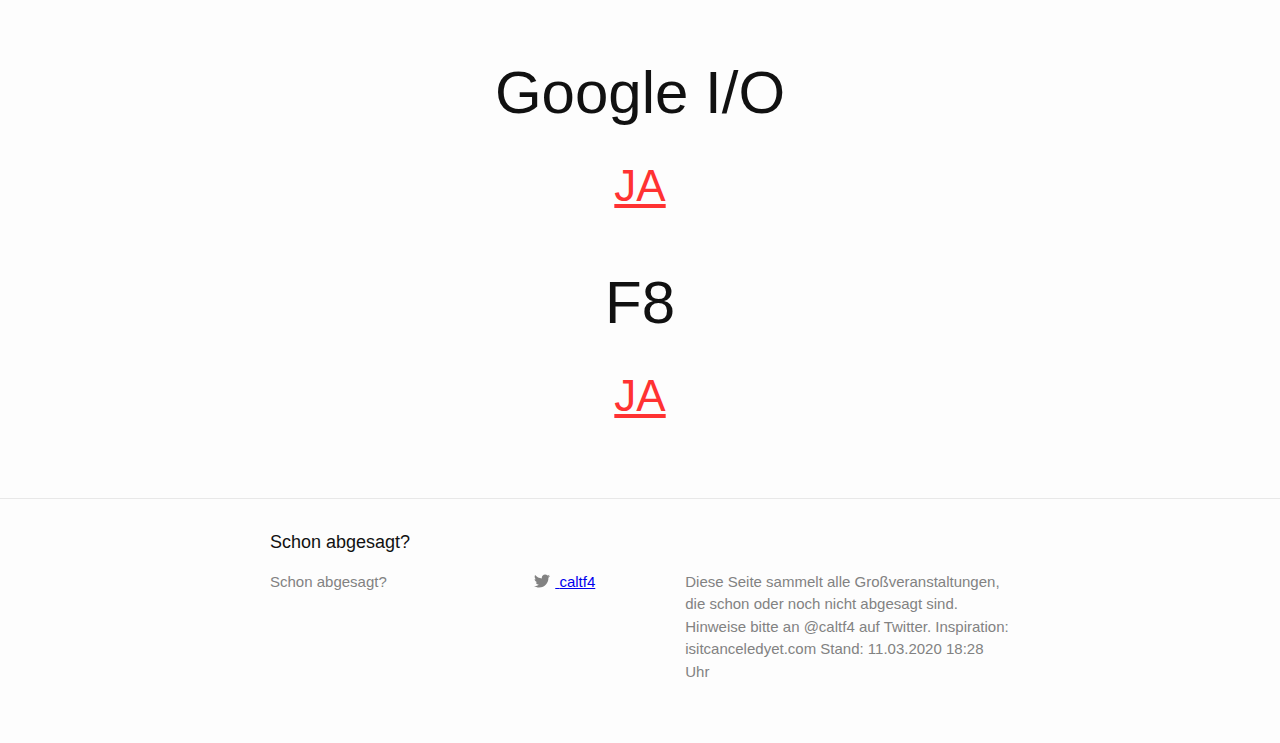
==== commit 3a4933e9: "Update index.html" ====
--- a/index.html
+++ b/index.html
@@ -39,10 +39,14 @@
   <div class="container">
 
 
-    <p><strong>Stand: 11.03.2020 18:30 Uhr</strong></p>
+    <p><strong>Stand: 12.03.2020 5:30 Uhr</strong></p>
     <p>Diese Seite sammelt alle Großveranstaltungen, die schon oder noch nicht abgesagt sind. Hinweise bitte an <a href="twitter.com/caltf4">@caltf4</a> auf Twitter. Inspiration: <a href="https://isitcanceledyet.com">isitcanceledyet.com</a> Warum das Absagen von Großveranstaltungen sinnvoll ist, lest ihr <a href="http://projekte.sueddeutsche.de/artikel/wissen/coronavirus-die-wucht-der-grossen-zahl-e575082/">hier</a>.</p>
   </div>
-   
+    <h1 class="post-list-heading">Flüge in die USA</h1>
+    <h3>
+      <a class="post-link abgesagt" href="https://www.tagesschau.de/ausland/usa-coronavirus-einreisestopp-europa-101.html">JA</a>
+    </h3>
+    <br />
     <h1 class="post-list-heading">Diagonale</h1>
     <h3>
       <a class="post-link abgesagt" href="https://kurier.at/kultur/kulturabsagen-wegen-corona-alle-bundesmuseen-schliessen/400777589">JA</a>
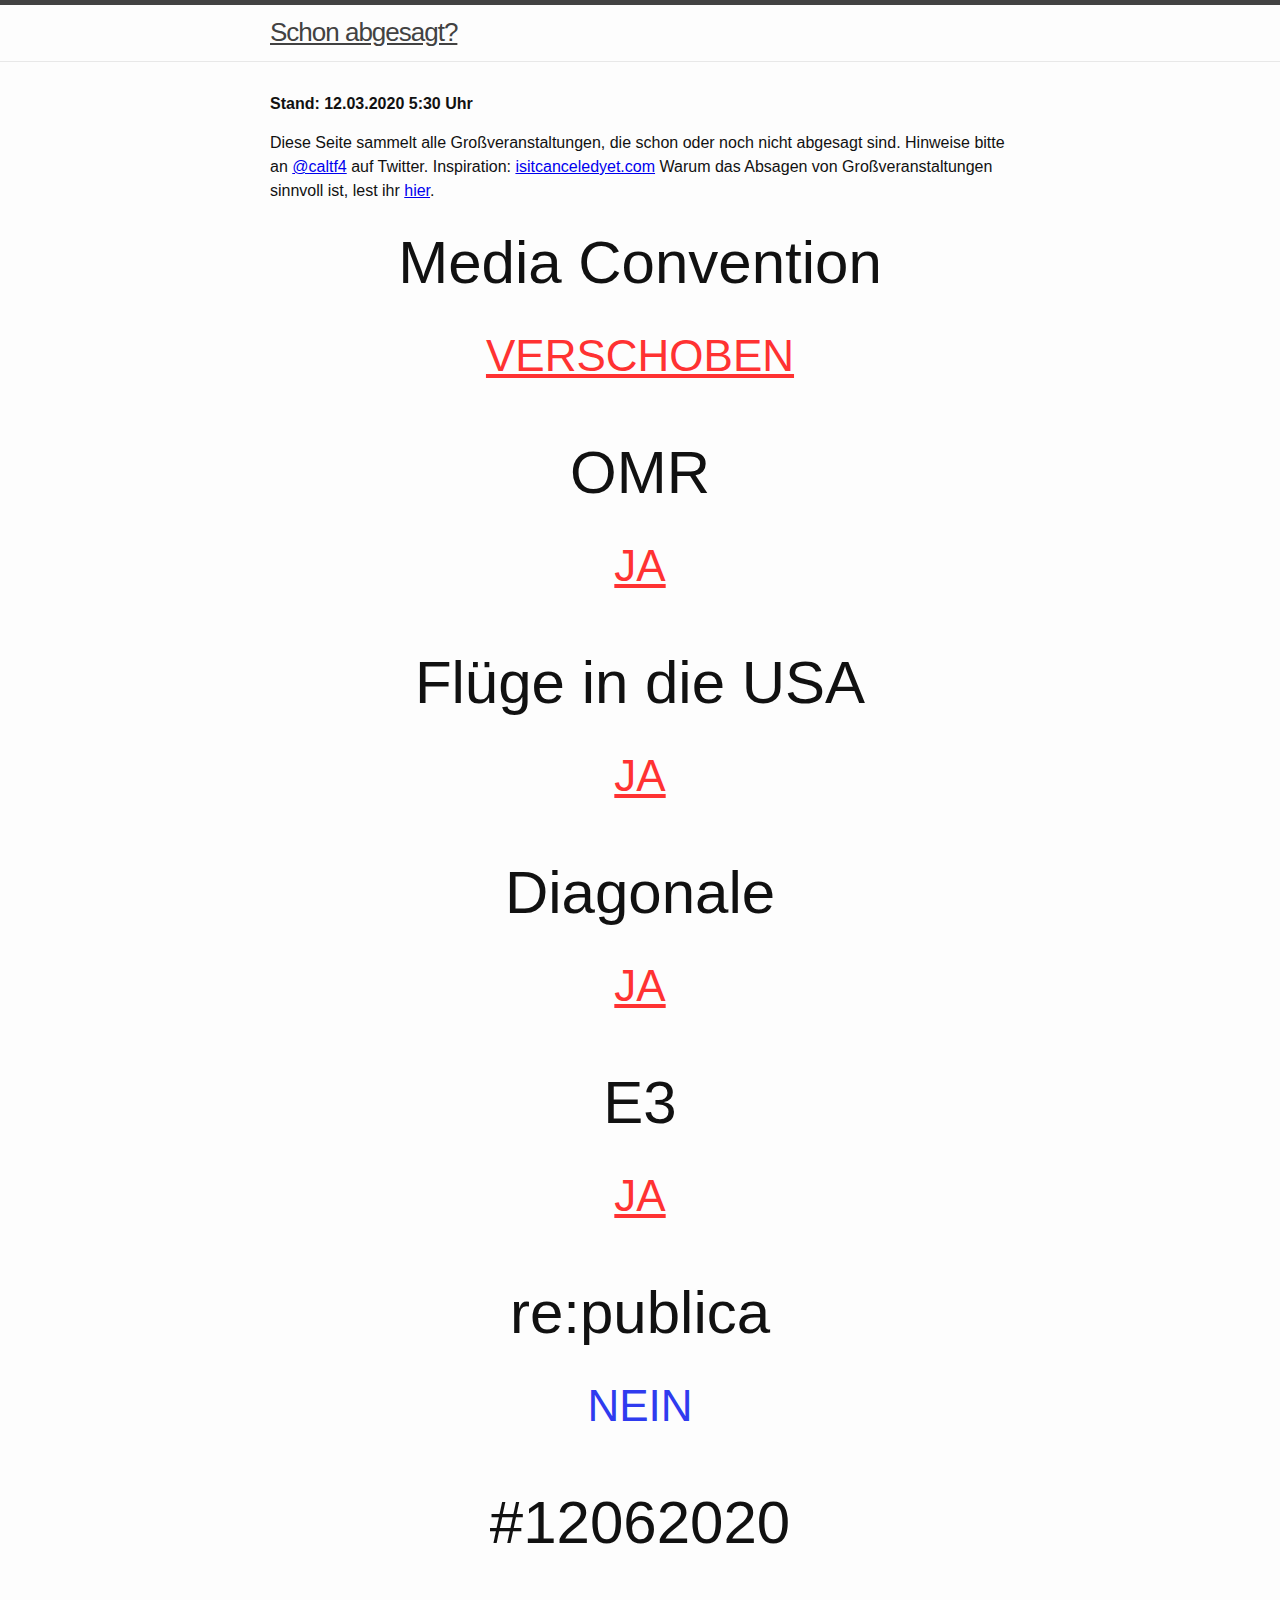
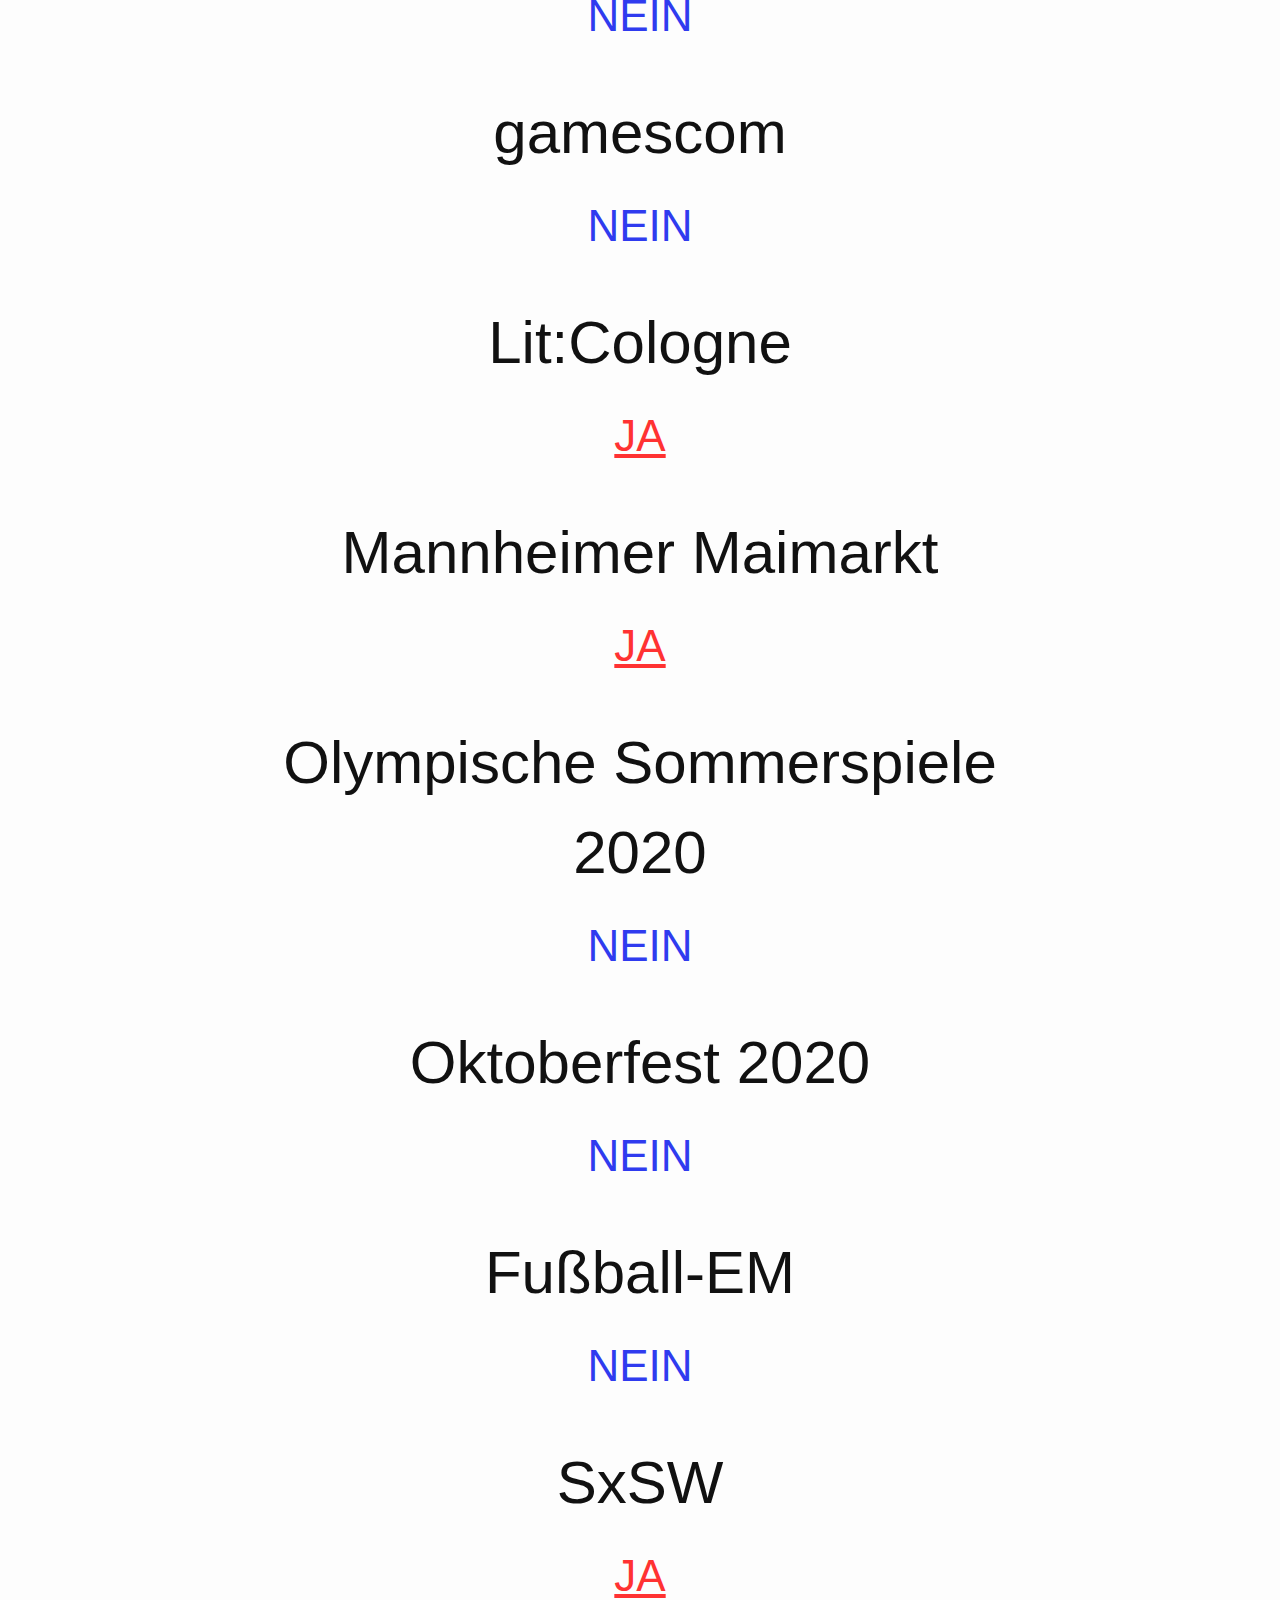
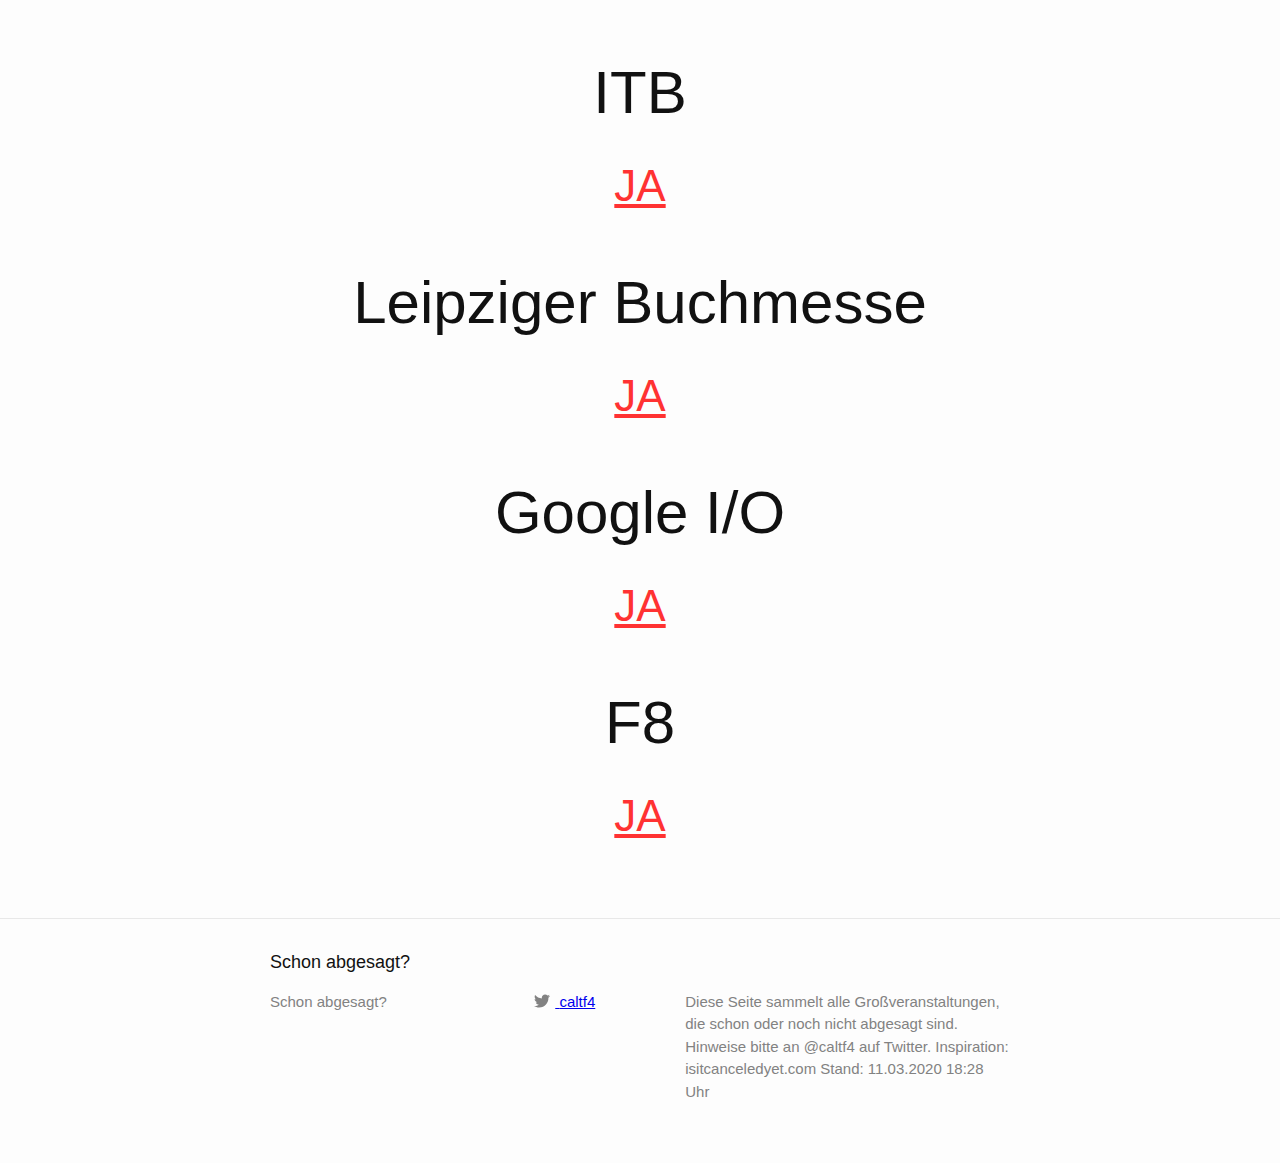
==== commit dbb27495: "Update index.html" ====
--- a/index.html
+++ b/index.html
@@ -42,6 +42,16 @@
     <p><strong>Stand: 12.03.2020 5:30 Uhr</strong></p>
     <p>Diese Seite sammelt alle Großveranstaltungen, die schon oder noch nicht abgesagt sind. Hinweise bitte an <a href="twitter.com/caltf4">@caltf4</a> auf Twitter. Inspiration: <a href="https://isitcanceledyet.com">isitcanceledyet.com</a> Warum das Absagen von Großveranstaltungen sinnvoll ist, lest ihr <a href="http://projekte.sueddeutsche.de/artikel/wissen/coronavirus-die-wucht-der-grossen-zahl-e575082/">hier</a>.</p>
   </div>
+    <h1 class="post-list-heading">Media Convention</h1>
+    <h3>
+      <a class="post-link abgesagt" href="">VERSCHOBEN</a>
+    </h3>
+    <br />
+    <h1 class="post-list-heading">OMR</h1>
+    <h3>
+      <a class="post-link abgesagt" href="https://omr.com/de/absage-corona-omr20-findet-nicht-statt/">JA</a>
+    </h3>
+    <br />
     <h1 class="post-list-heading">Flüge in die USA</h1>
     <h3>
       <a class="post-link abgesagt" href="https://www.tagesschau.de/ausland/usa-coronavirus-einreisestopp-europa-101.html">JA</a>
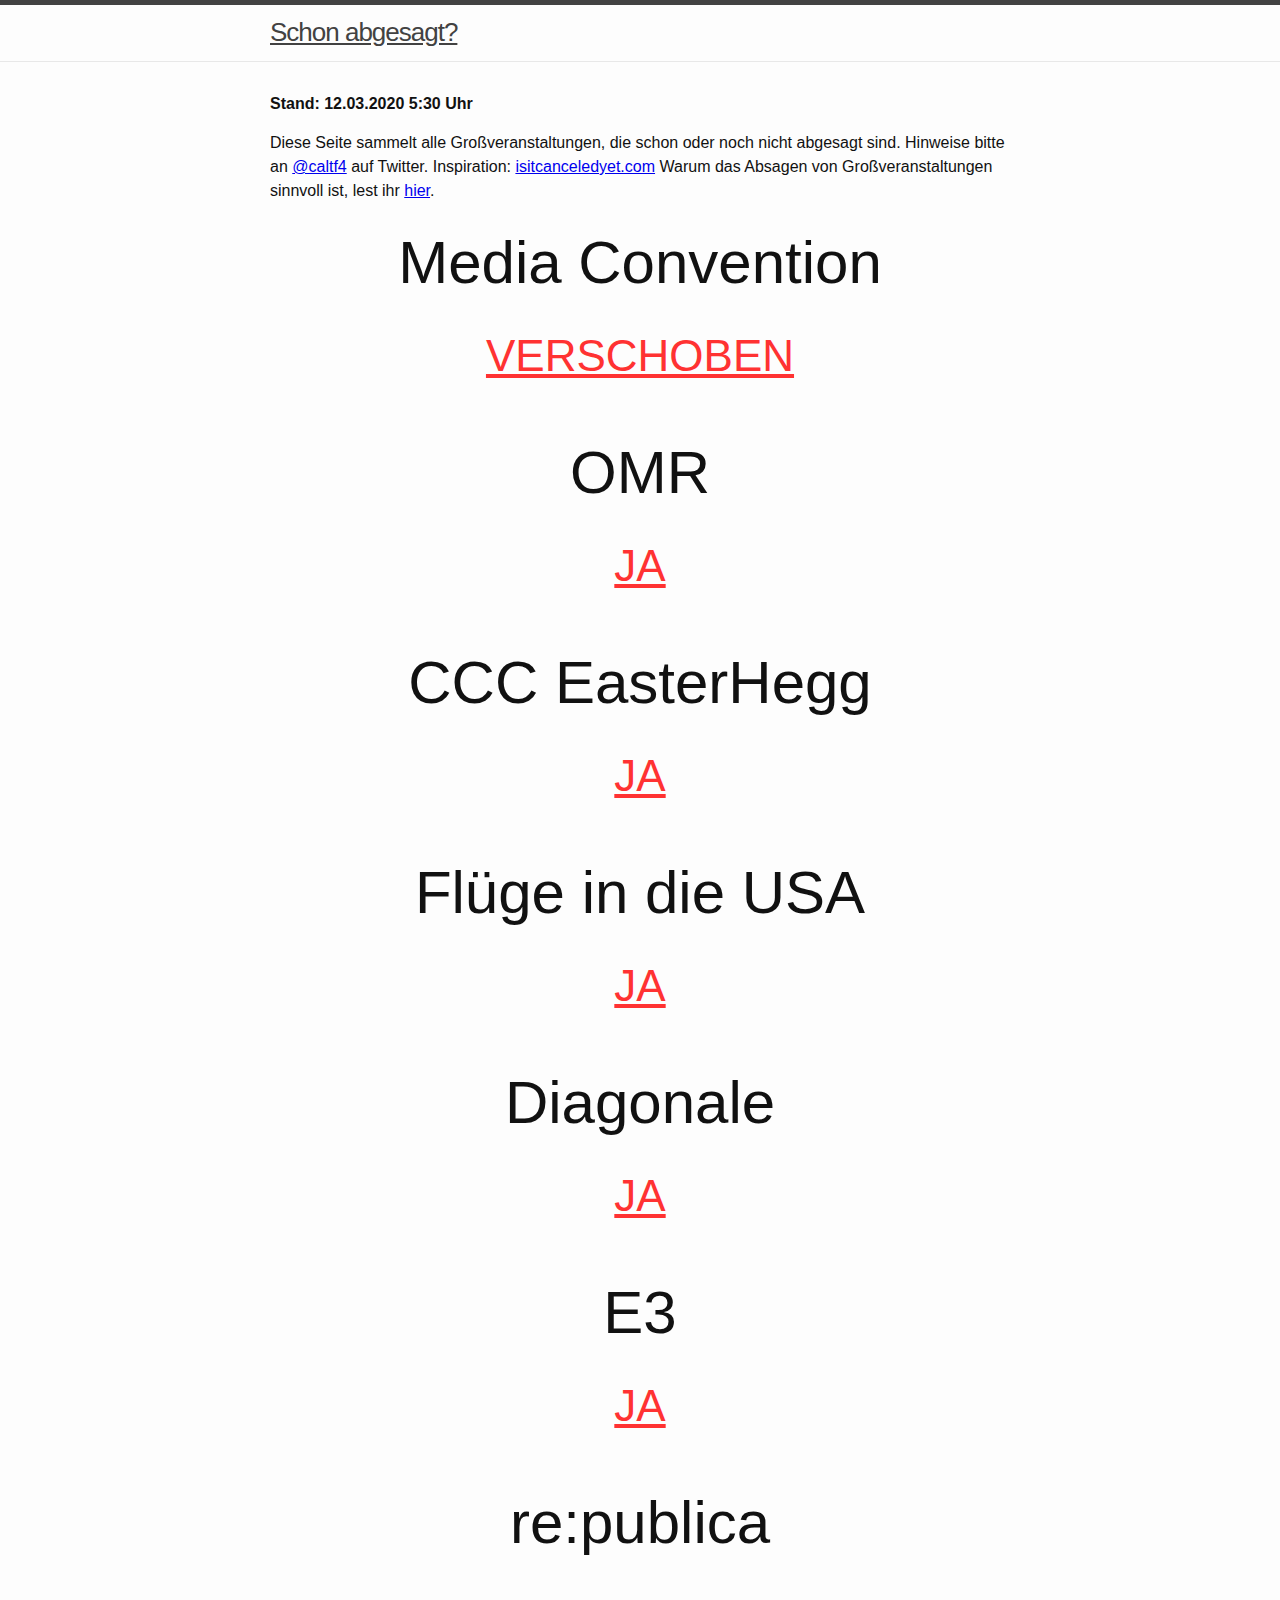
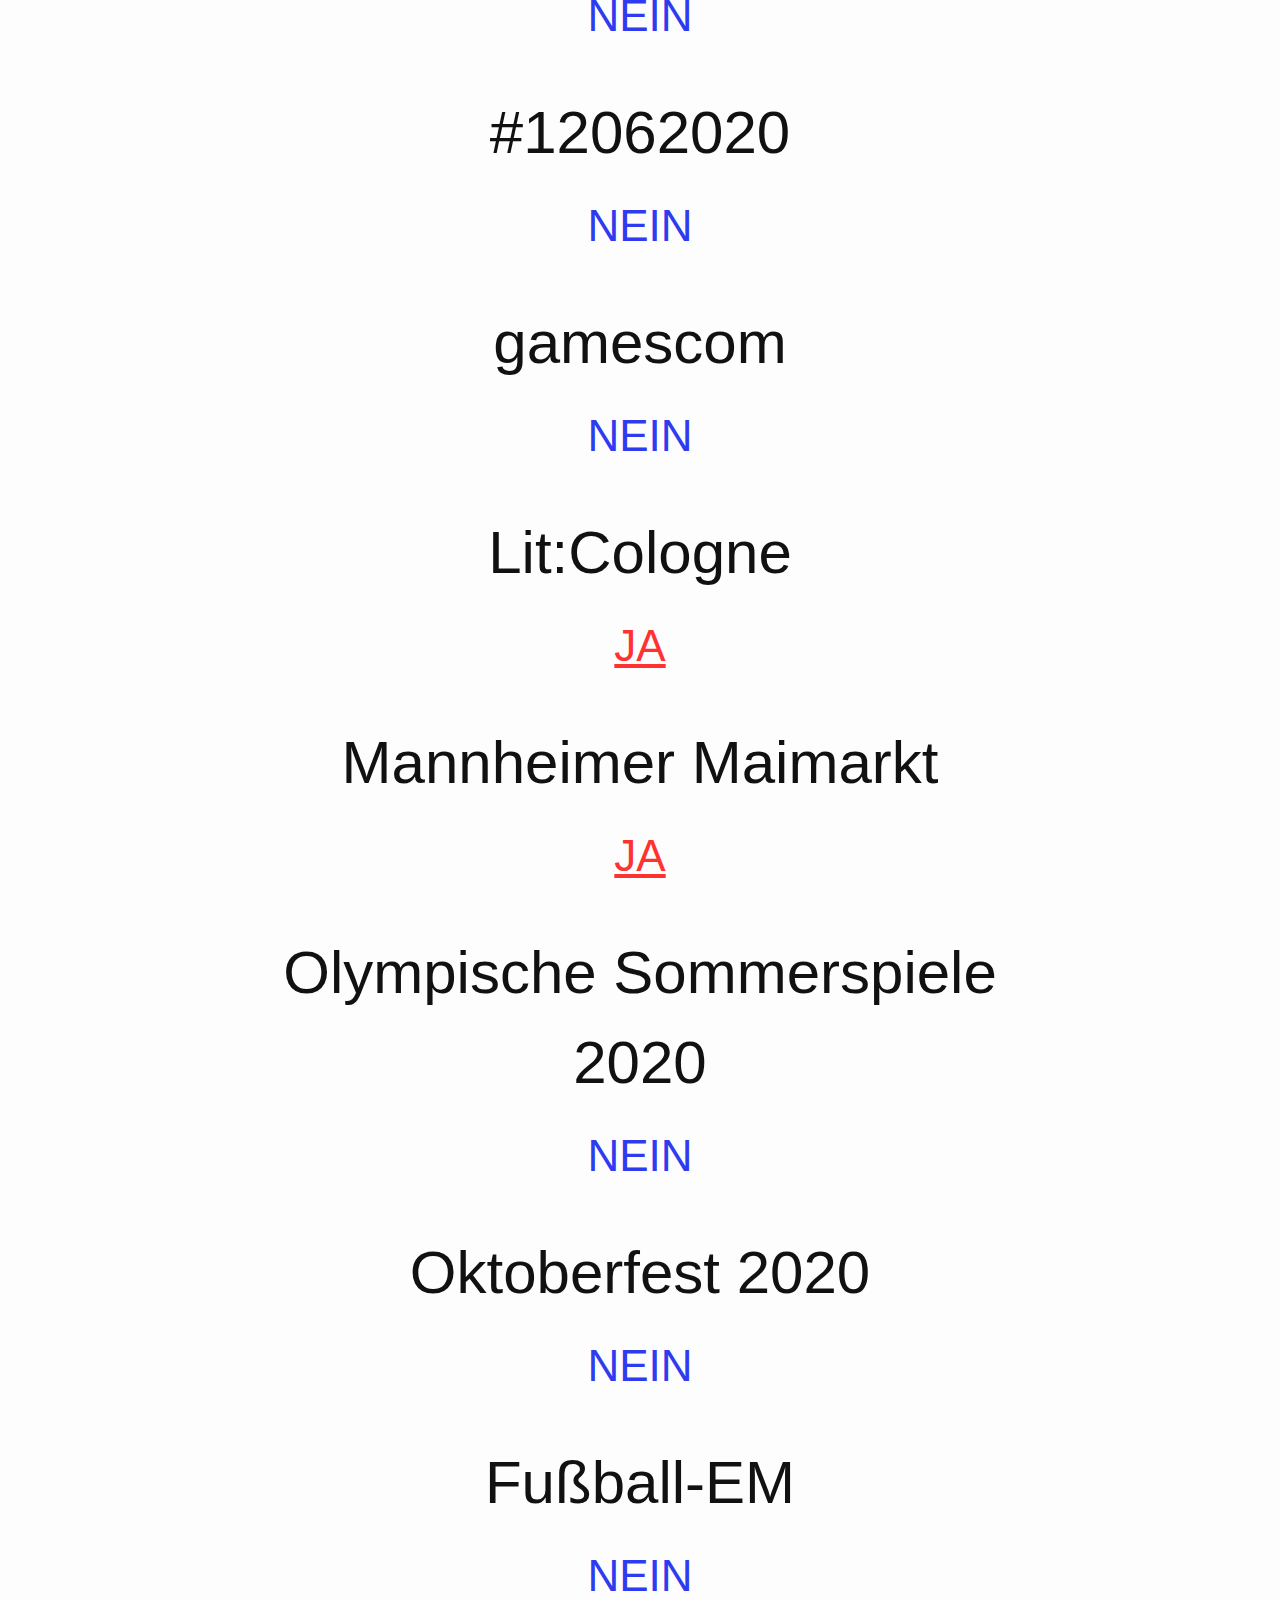
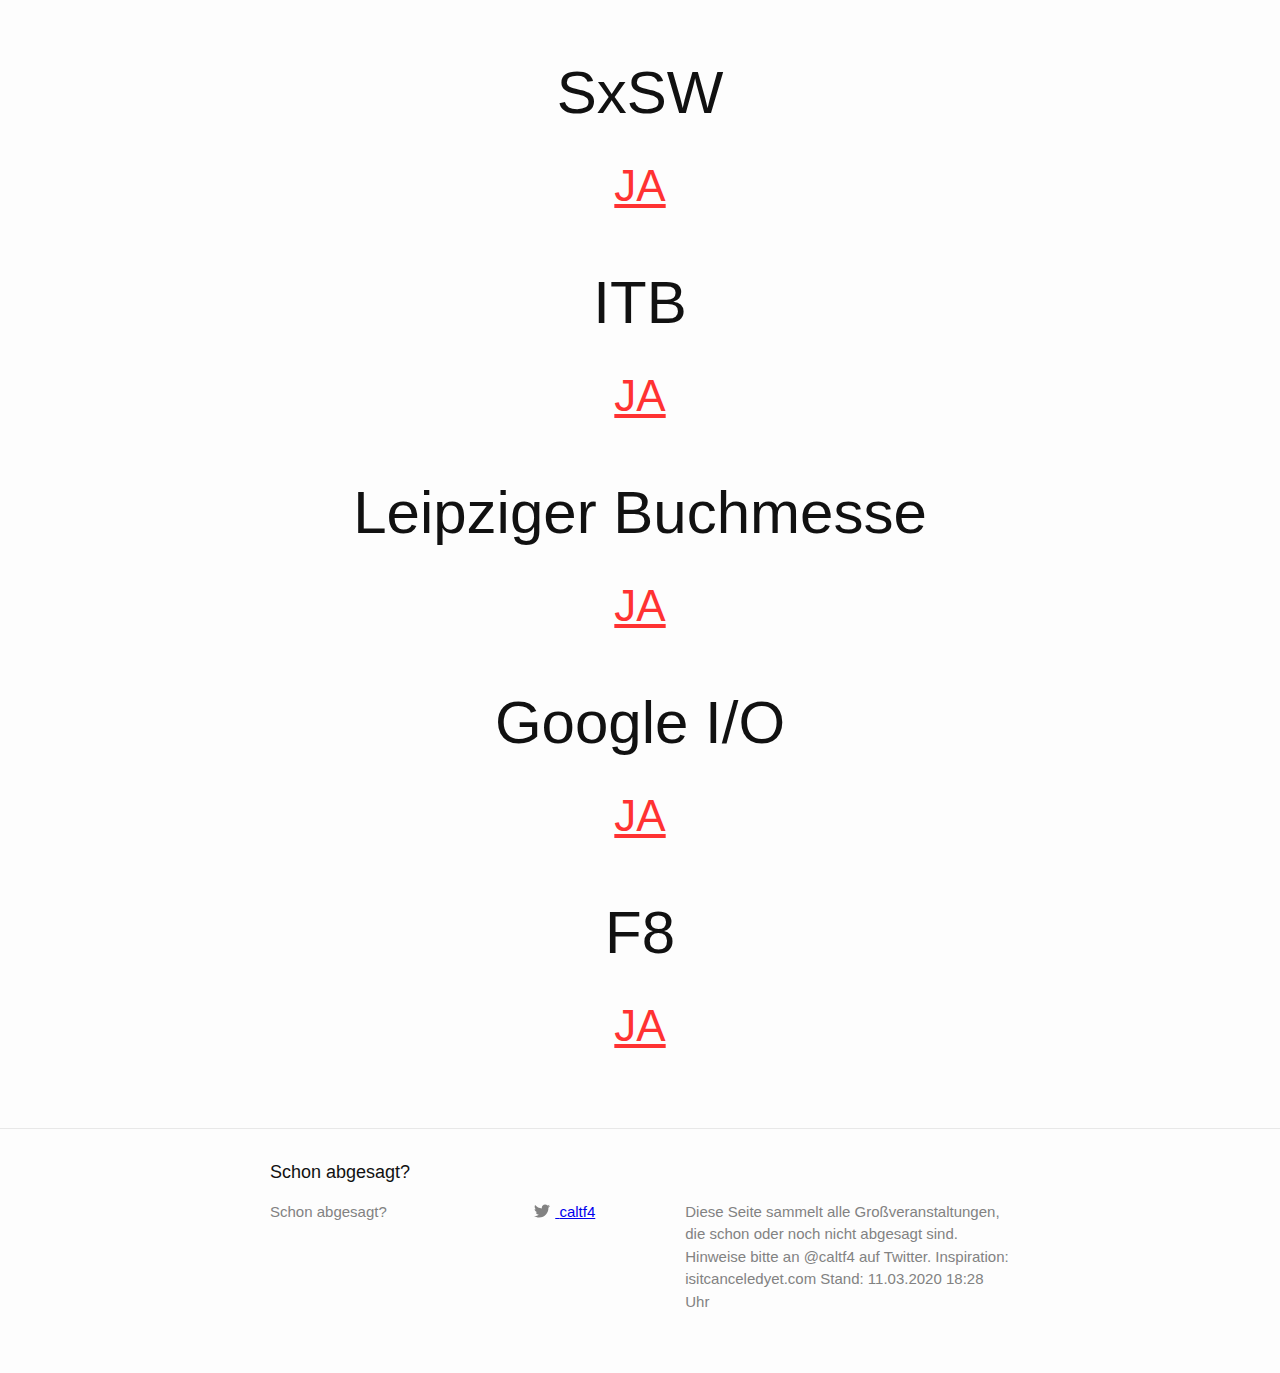
==== commit e4a9c7da: "Update index.html" ====
--- a/index.html
+++ b/index.html
@@ -40,7 +40,7 @@
 
 
     <p><strong>Stand: 12.03.2020 5:30 Uhr</strong></p>
-    <p>Diese Seite sammelt alle Großveranstaltungen, die schon oder noch nicht abgesagt sind. Hinweise bitte an <a href="twitter.com/caltf4">@caltf4</a> auf Twitter. Inspiration: <a href="https://isitcanceledyet.com">isitcanceledyet.com</a> Warum das Absagen von Großveranstaltungen sinnvoll ist, lest ihr <a href="http://projekte.sueddeutsche.de/artikel/wissen/coronavirus-die-wucht-der-grossen-zahl-e575082/">hier</a>.</p>
+    <p>Diese Seite sammelt alle Großveranstaltungen, die schon oder noch nicht abgesagt sind. Hinweise bitte an <a href="https://twitter.com/caltf4">@caltf4</a> auf Twitter. Inspiration: <a href="https://isitcanceledyet.com">isitcanceledyet.com</a> Warum das Absagen von Großveranstaltungen sinnvoll ist, lest ihr <a href="http://projekte.sueddeutsche.de/artikel/wissen/coronavirus-die-wucht-der-grossen-zahl-e575082/">hier</a>.</p>
   </div>
     <h1 class="post-list-heading">Media Convention</h1>
     <h3>
@@ -50,6 +50,11 @@
     <h1 class="post-list-heading">OMR</h1>
     <h3>
       <a class="post-link abgesagt" href="https://omr.com/de/absage-corona-omr20-findet-nicht-statt/">JA</a>
+    </h3>
+    <br />
+    <h1 class="post-list-heading">CCC EasterHegg</h1>
+    <h3>
+      <a class="post-link abgesagt" href="https://events.ccc.de/2020/03/11/kein-easterhegg-2020-in-hamburg/">JA</a>
     </h3>
     <br />
     <h1 class="post-list-heading">Flüge in die USA</h1>
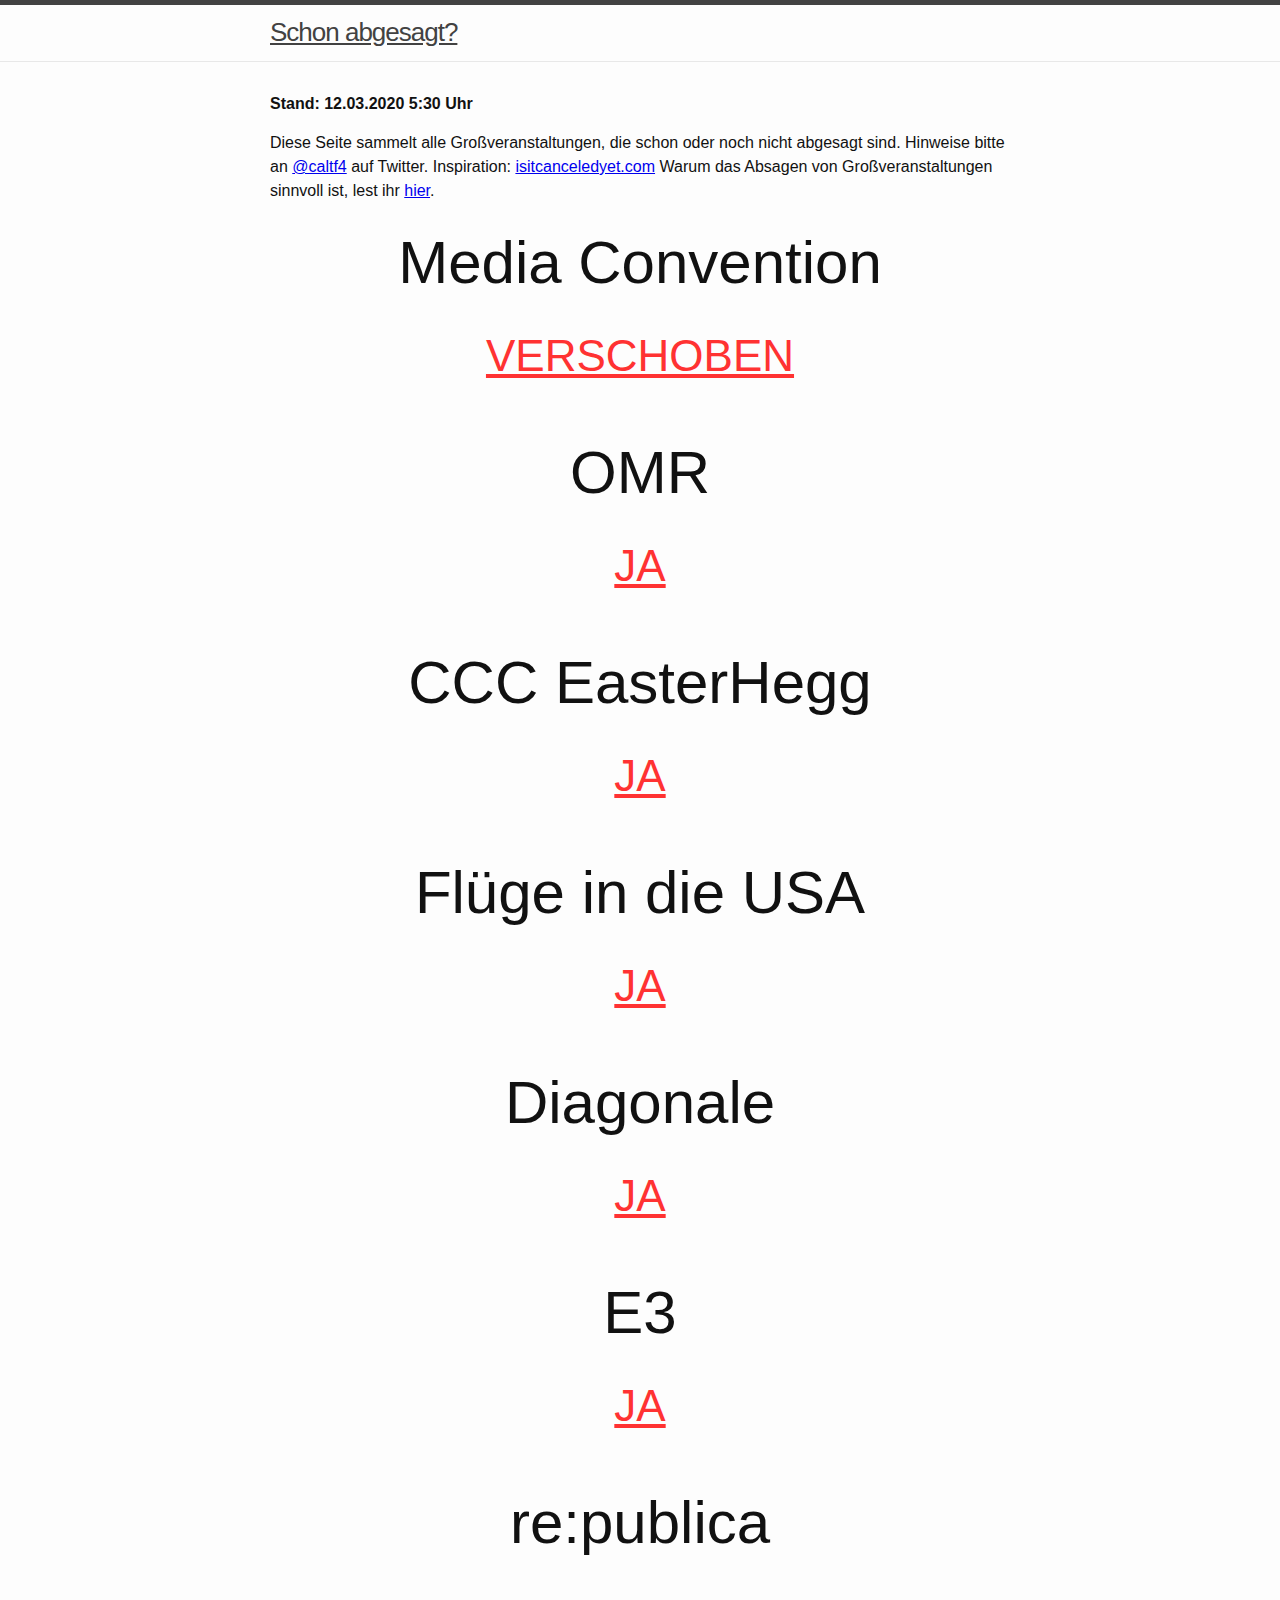
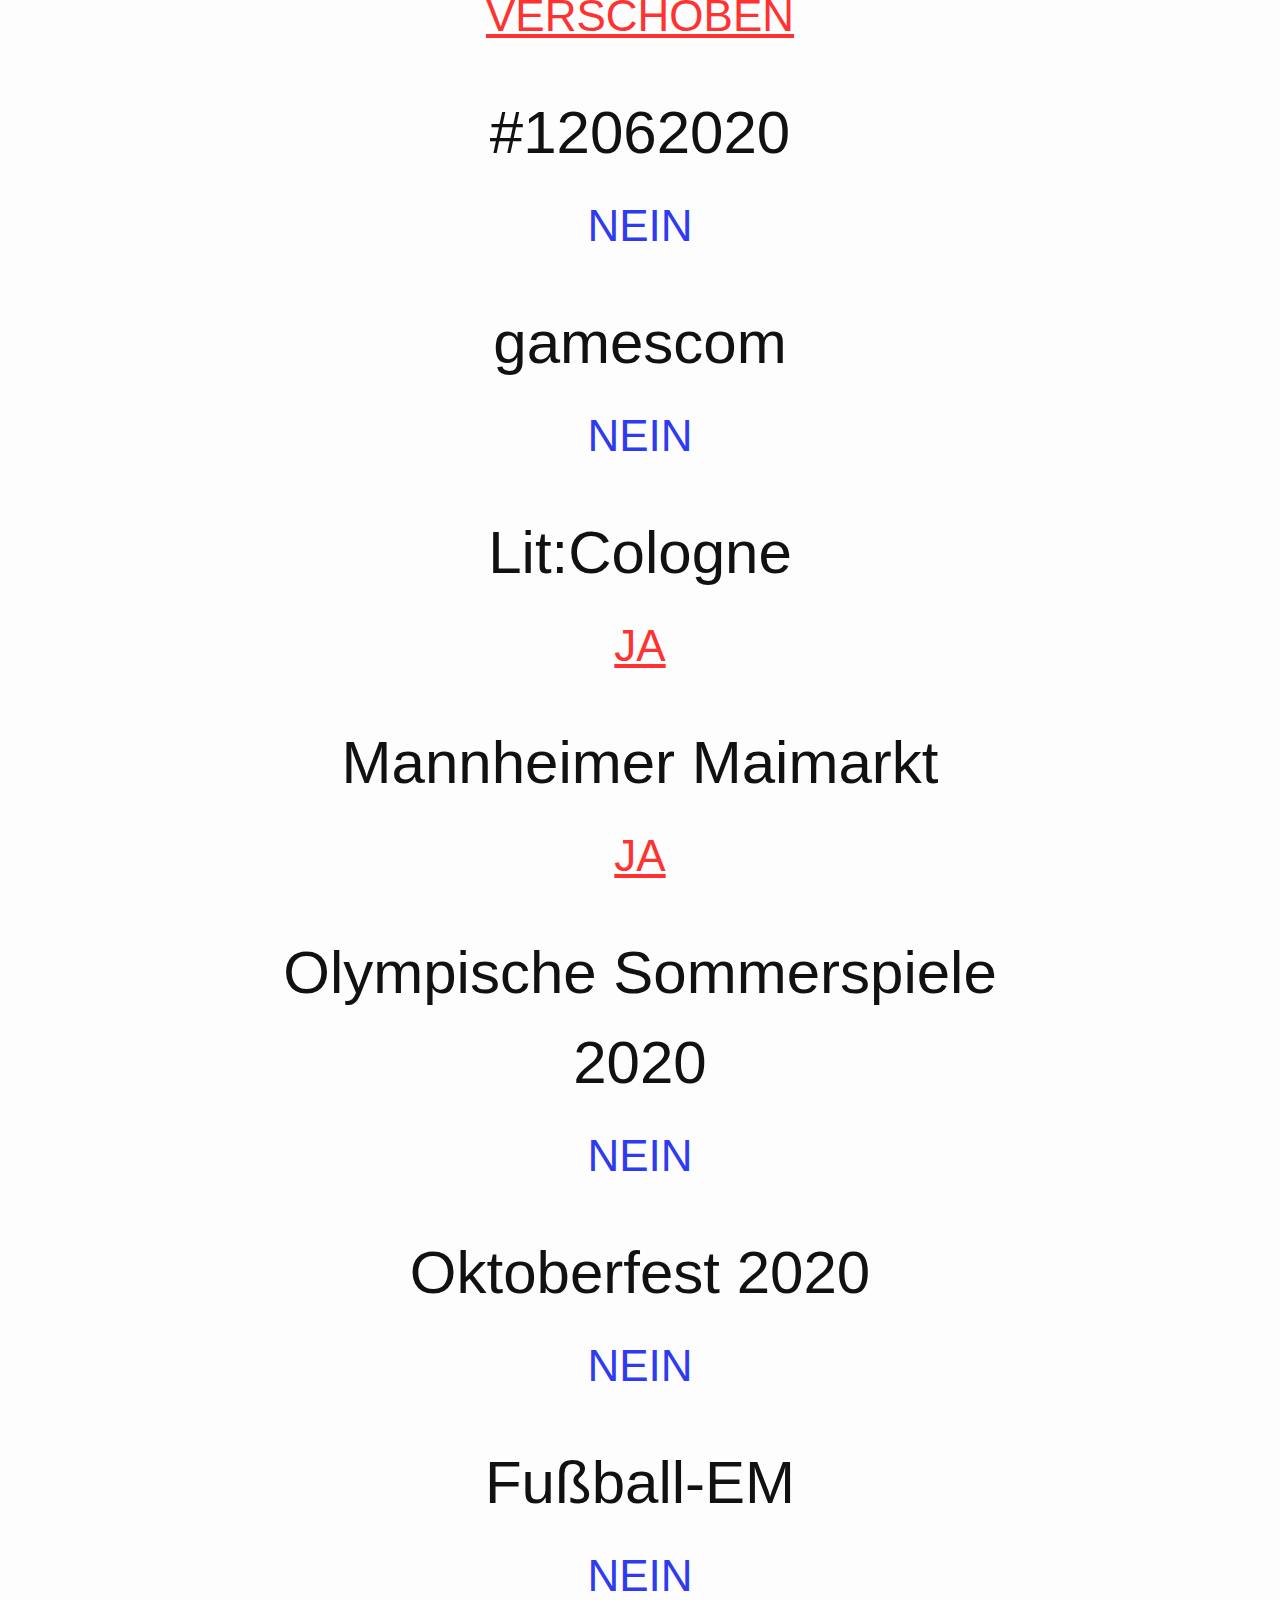
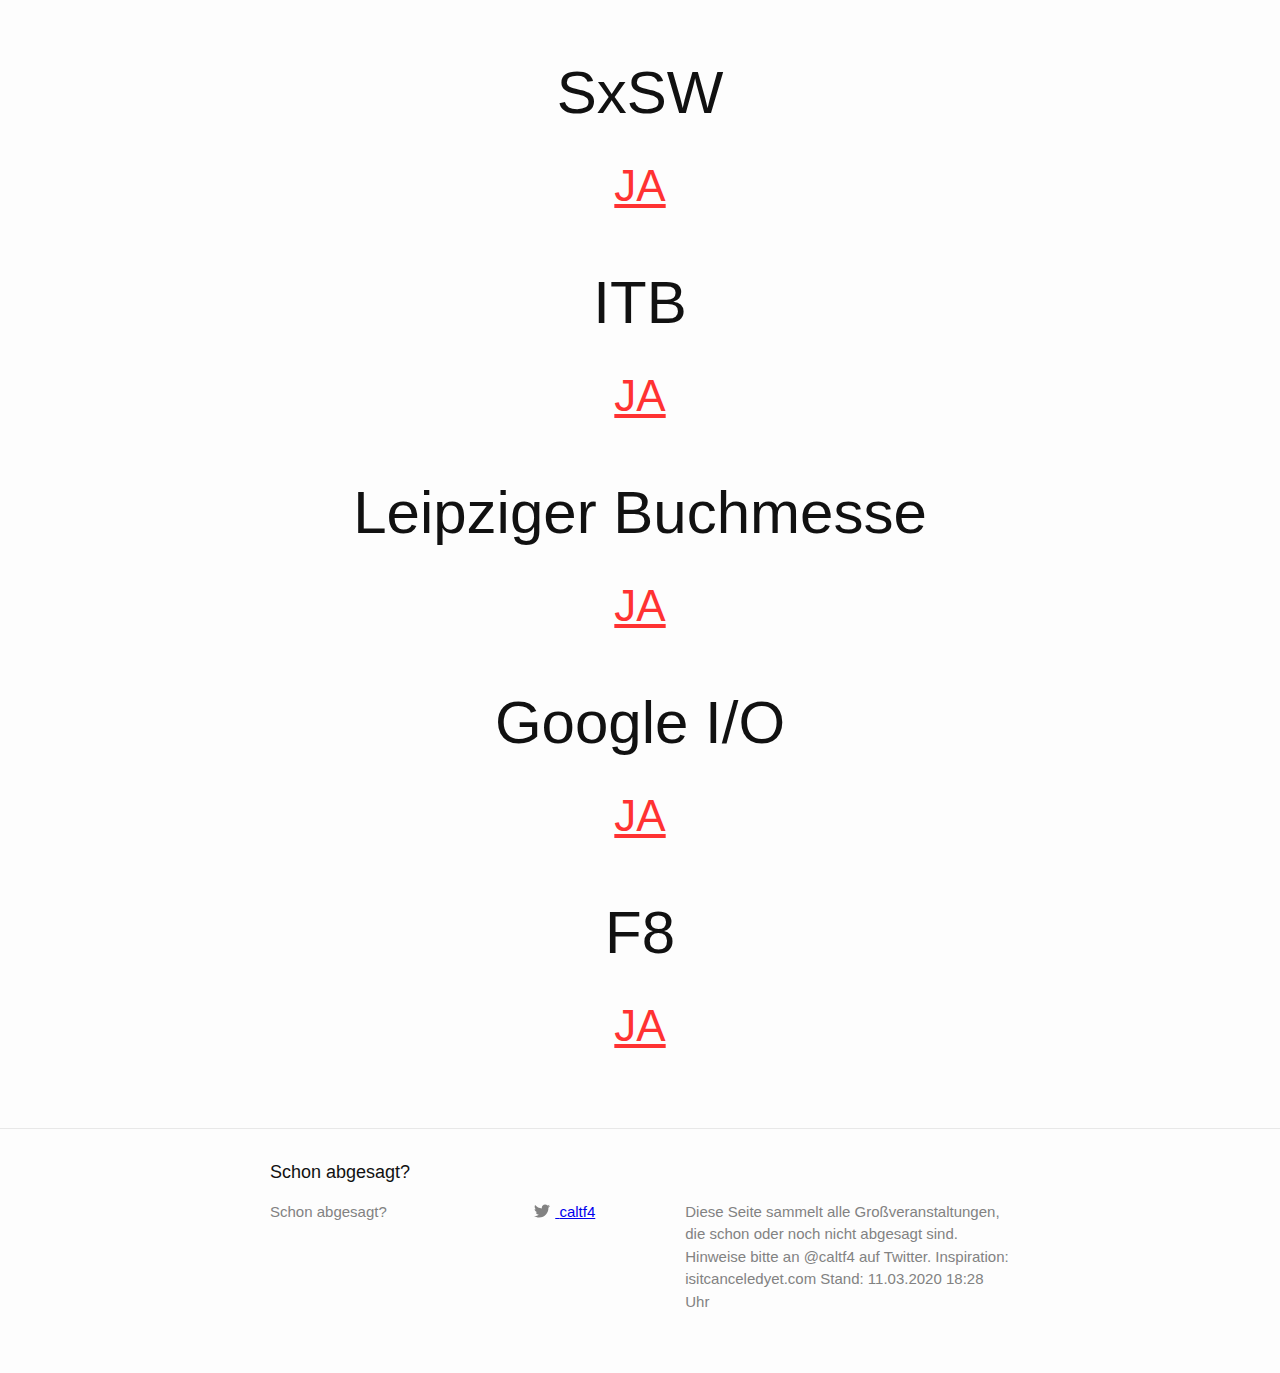
==== commit 1d755be1: "Update index.html" ====
--- a/index.html
+++ b/index.html
@@ -74,7 +74,7 @@
     <br />
     <h1 class="post-list-heading">re:publica</h1>
     <h3>
-      <div class="post-link nicht-abgesagt" href="">NEIN</div>
+      <a class="post-link abgesagt" href="https://20.re-publica.com/en/news/republica-digital-exile-may-class-reunion-postponed-august-2020">VERSCHOBEN</a>
     </h3>
     <br />
     <h1 class="post-list-heading">#12062020</h1>
